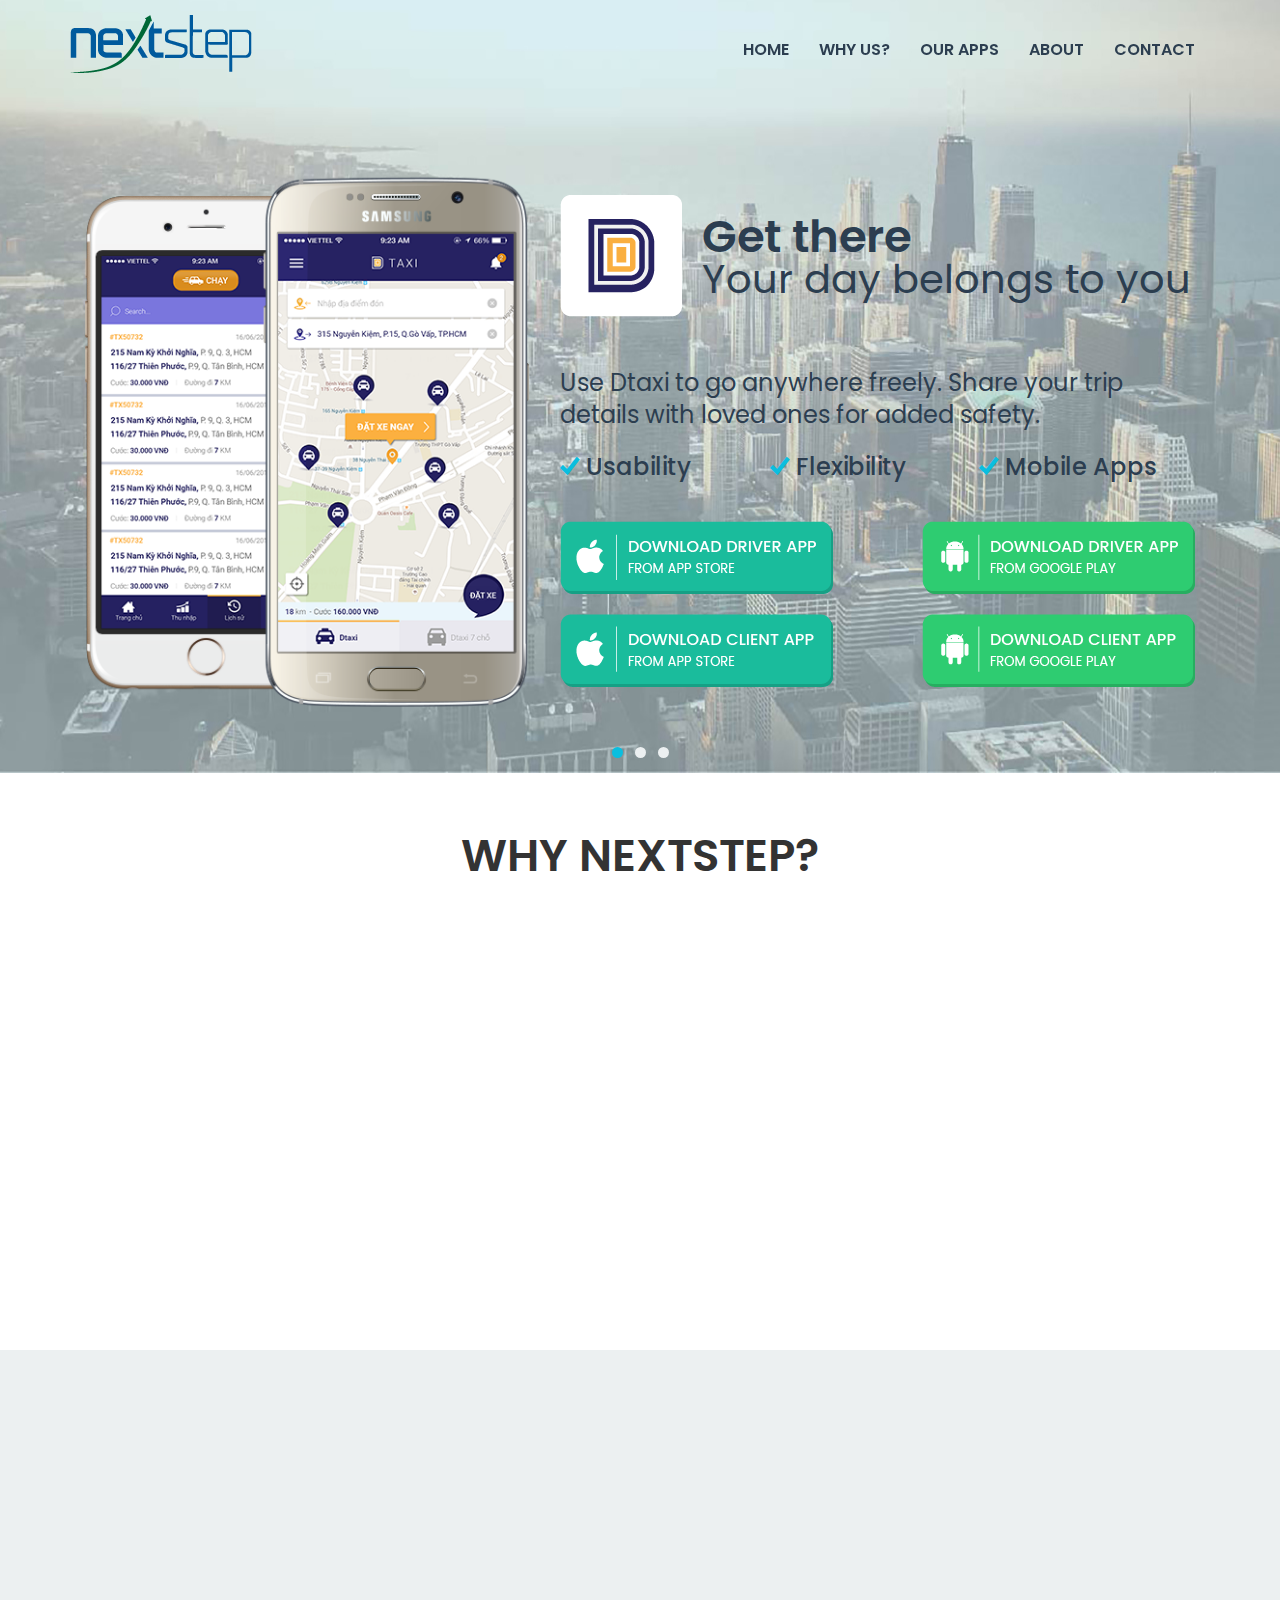
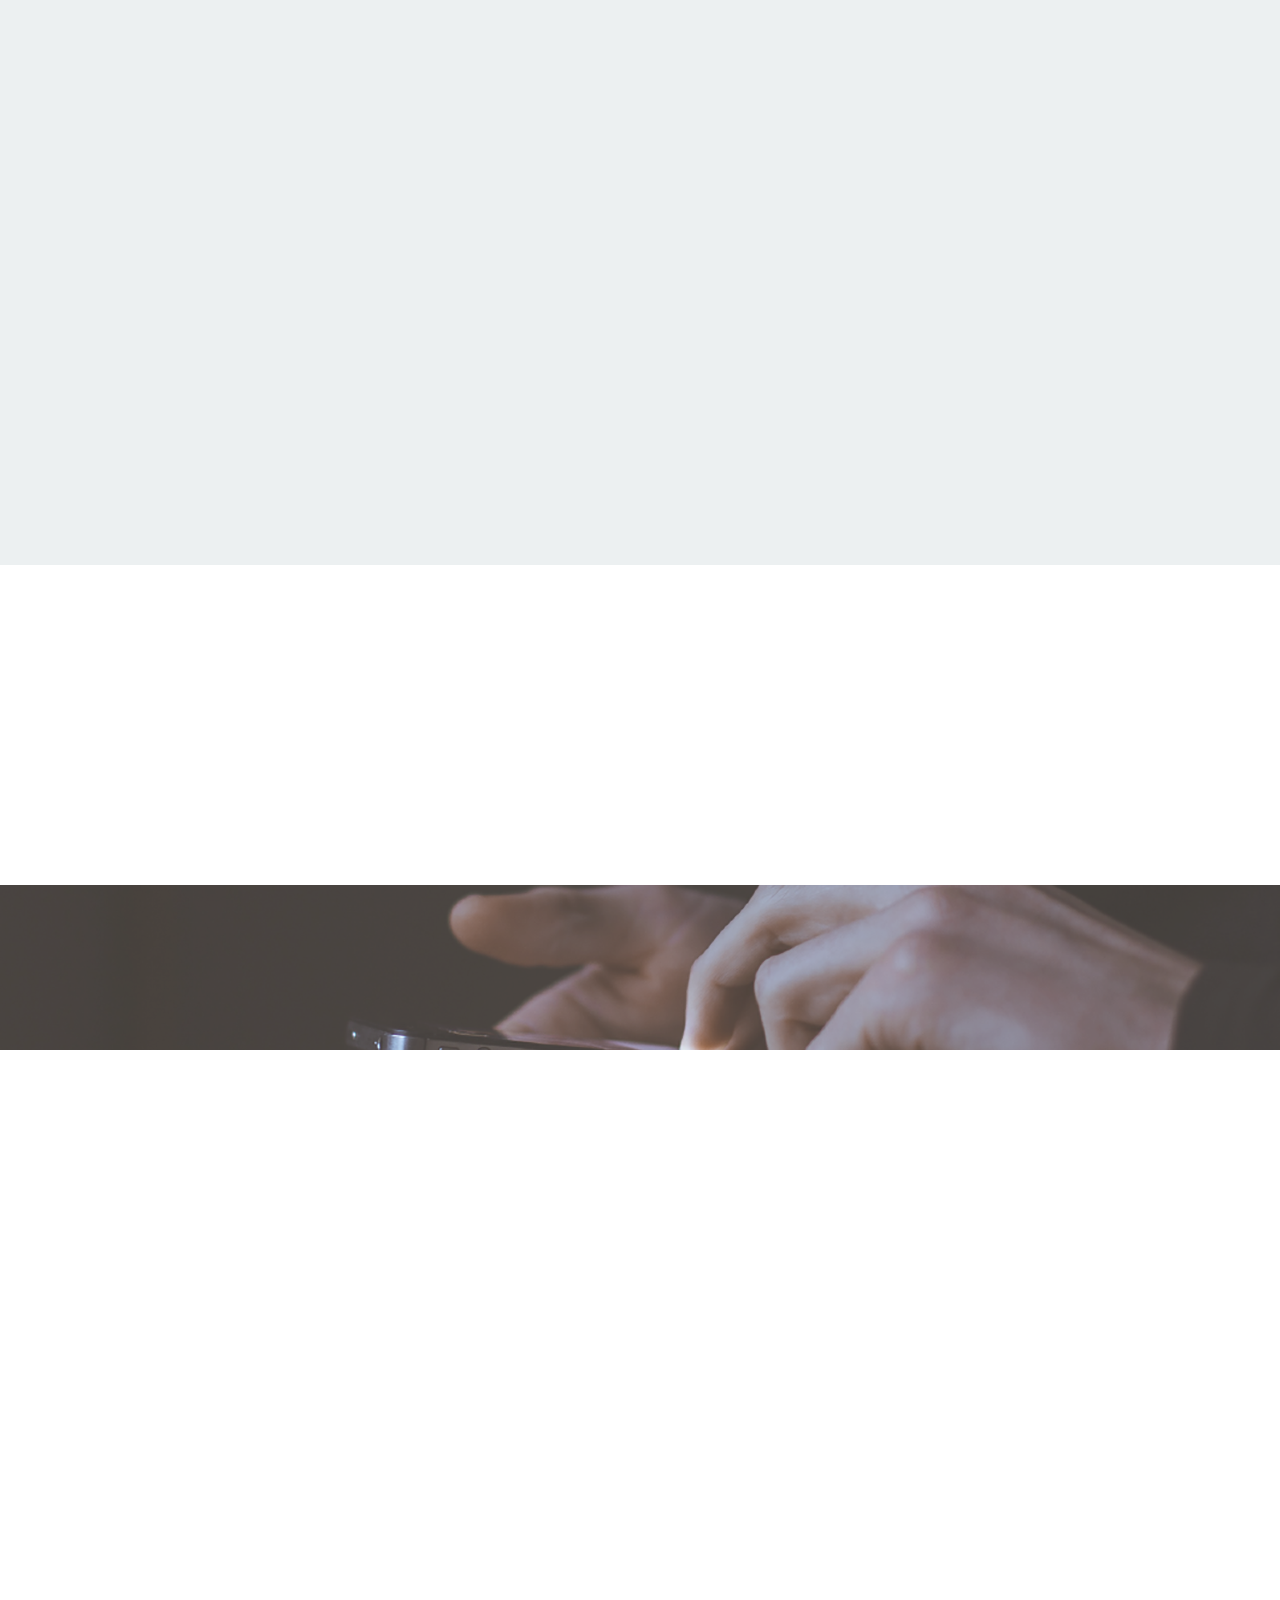
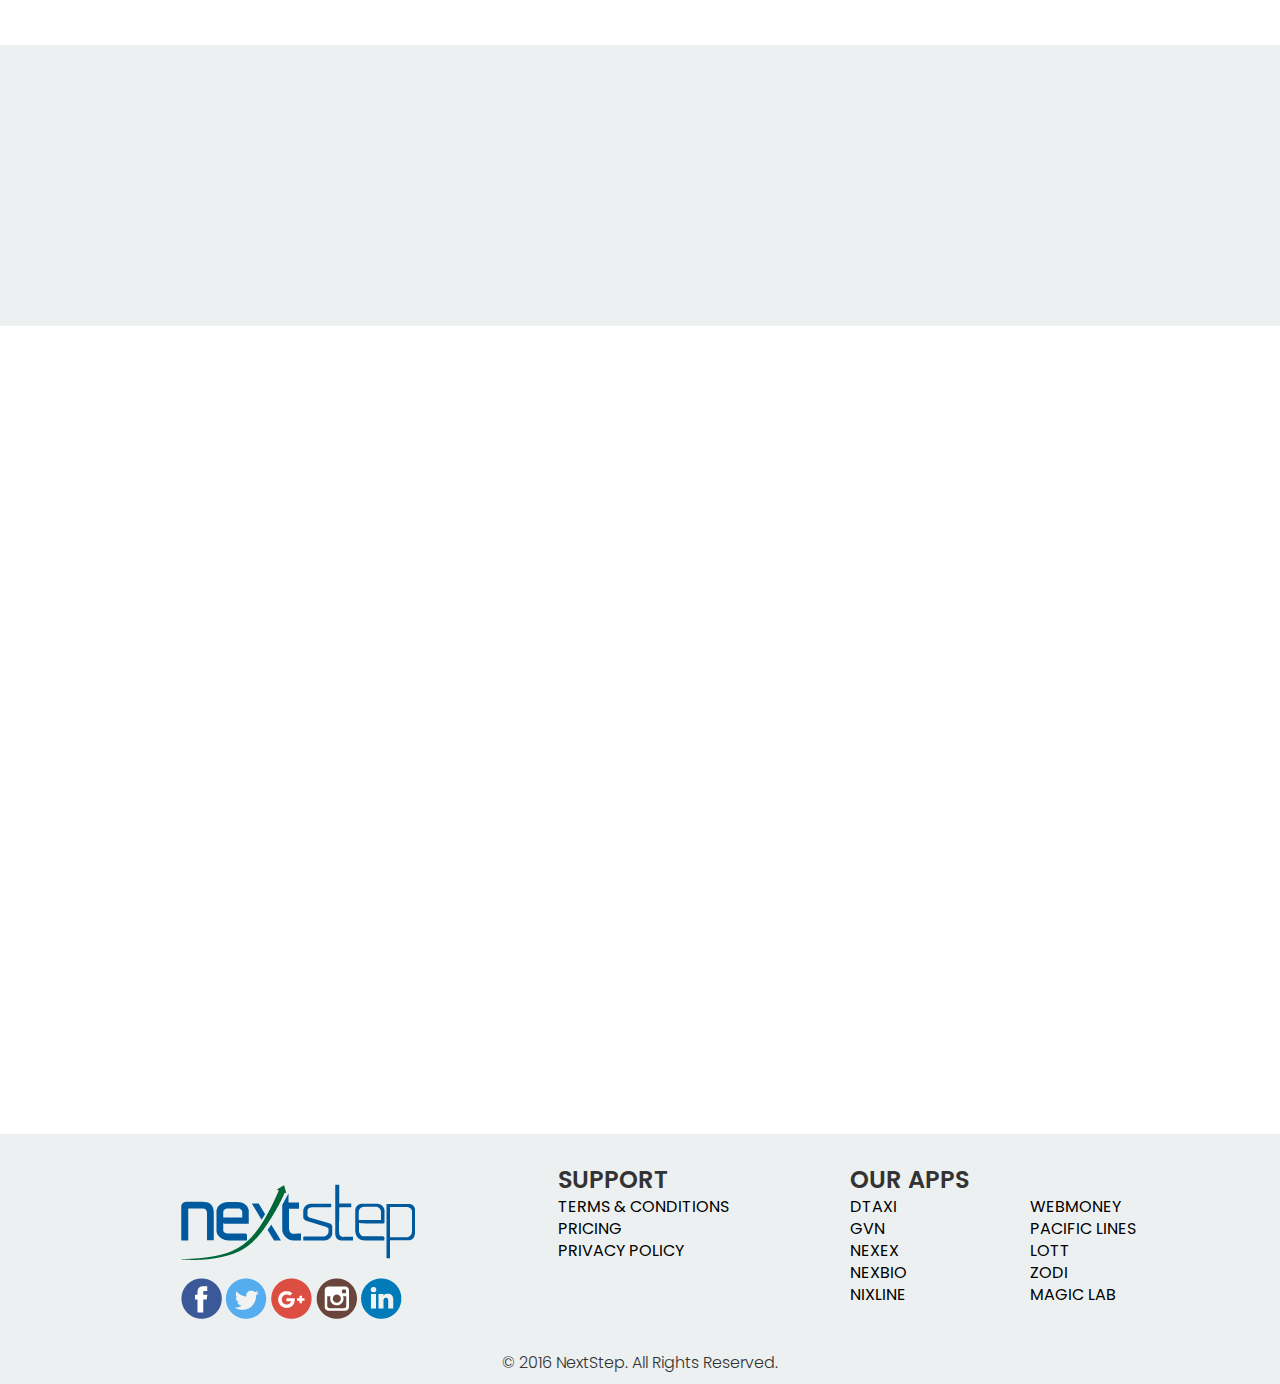
==== index.html @ 977d523d "Update animation and modify some section" ====
<!DOCTYPE html>
<head>
  <title>NextStep</title>

  <!-- meta data -->
  <meta charset="utf-8" />
  <meta name="viewport" content="width=device-width, initial-scale=1">
  <meta heep-equiv="X-UA-Compatible" content="IE=edge">
  <meta name="keywords" content="Nextstep, Nexx, NexEx, NexBio, NexLine, GVN, Dtaxi, Webmoney">
  <meta name="author" content="Nex">

  <!-- Favicon -->
  <link rel="shortcut icon" href="images/favicon.png" />

  <!-- Google font -->
  <link href='https://fonts.googleapis.com/css?family=Poppins:400,300,500,600,700' rel='stylesheet' type='text/css'>

  <!-- CSS stylesheet -->
  <link rel="stylesheet" href="css/bootstrap.min.css">
  <link rel="stylesheet" href="css/flexslider.css">
  <link rel="stylesheet" href="css/owl.carousel.min.css">
  <link rel="stylesheet" href="css/animate.css">
  <link rel="stylesheet" href="css/ionicons.css">
  <link rel="stylesheet" href="css/style.css">
</head>

<body data-spy="scroll" data-target=".navbar" data-offset="60">
  <!-- nav -->
  <nav class="navbar navbar-default" data-spy="affix">
    <div class="container">
      <div class="navbar-header">
        <button type="button" class="navbar-toggle" data-toggle="collapse" data-target="#myNavbar">
          <span class="icon-bar"></span>
          <span class="icon-bar"></span>
          <span class="icon-bar"></span>
        </button>
        <a class="navbar-brand" href="http://nextstep.nexx.vn"><img class="img-responsive" src="images/brand-logo.png" alt="NextStep logo" /></a>
      </div>
      <div class="collapse navbar-collapse" id="myNavbar">
        <ul class="nav navbar-nav navbar-right">
          <li><a href="#home">Home</a></li>
          <li><a href="#why">Why Us?</a></li>
          <li><a href="#apps">Our Apps</a></li>
          <li><a href="#about">About</a></li>
          <li><a href="#contact">Contact</a></li>
        </ul>
      </div>
    </div>
  </nav>
  <!-- end nav -->


  <!-- header -->
  <div id="home">
    <div class="header-slider">
      <!-- start slides -->
      <ul class="slides">

        <!-- first slide -->
        <li class="slide-dtaxi">
          <div class="container">
            <div class="col-sm-5 app-csreen">
              <img src="images/header/dtaxi/dtaxi-screen.png" alt="Dtaxi" class="img-responsive wow fadeInLeft"/>
            </div>
            <div class="col-sm-7 app-info">
              <div class="title wow fadeInDown">
                <div>
                  <img src="images/header/dtaxi/dtaxi-logo.png" alt="Dtaxi logo" class="img-responsive"/>
                </div>
                <div>
                  <h1>Get there</h1>
                  <h2>Your day belongs to you</h2>
                </div>
              </div>
              <div class="feature">
                <p class="wow flipInX">Use Dtaxi to go anywhere freely. Share your trip details with loved ones for added safety.</p>
                <ul class="fea-list">
                  <li class="wow fadeInRight" data-wow-delay="0.3s">
                    <i class="ion ion-checkmark"></i> Usability
                  </li>
                  <li class="wow fadeInRight" data-wow-delay="0.6s">
                    <i class="ion ion-checkmark"></i> Flexibility
                  </li>
                  <li class="wow fadeInRight" data-wow-delay="0.9s">
                    <i class="ion ion-checkmark"></i> Mobile Apps
                  </li>
                </ul>
              </div>
              <div class="download">
                <div class="ios wow fadeInUp" data-wow-delay="1.2s">
                  <a href="#"><img src="images/header/dtaxi/dtaxi-ios-driver-btn.png" alt="iOS driver app" class="img-responsive" /></a>
                  <a href="#"><img src="images/header/dtaxi/dtaxi-ios-client-btn.png" alt="iOS client app" class="img-responsive"/></a>
                </div>
                <div class="android wow fadeInUp" data-wow-delay="1.5s">
                  <a href="#"><img src="images/header/dtaxi/dtaxi-android-driver-btn.png" alt="Android driver app" class="img-responsive"/></a>
                  <a href="#"><img src="images/header/dtaxi/dtaxi-android-client-btn.png" alt="Android client app" class="img-responsive"/></a>
                </div>
              </div>
            </div>
          </div>
        </li>
        <!-- end first slide -->

        <!-- second slide -->
        <li class="slide-nexex">
          <div class="container">
            <div class="col-sm-5 app-csreen">
              <img src="images/header/nexex/nexex-screen.png" alt="Nexex" class="img-responsive"/>
            </div>
            <div class="col-sm-7 app-info">
              <div class="title">
                <div>
                  <img src="images/header/nexex/nexex-logo.png" alt="Nexex logo" class="img-responsive"/>
                </div>
                <div>
                  <h1>Ship Anywhere</h1>
                  <h2>Your shop, your choice!</h2>
                </div>
              </div>
              <div class="feature">
                <p>Use Nexex to go anywhere freely. Share your trip details with loved ones for added safety.</p>
                <ul class="fea-list">
                  <li>
                    <i class="ion ion-checkmark"></i> Usability
                  </li>
                  <li>
                    <i class="ion ion-checkmark"></i> Flexibility
                  </li>
                  <li>
                    <i class="ion ion-checkmark"></i> Mobile Apps
                  </li>
                </ul>
              </div>
              <div class="download">
                <div class="ios">
                  <a href="#"><img src="images/header/nexex/nexex-ios-shipper-btn.png" alt="iOS shipper app" class="img-responsive" /></a>
                  <a href="#"><img src="images/header/nexex/nexex-ios-shop-btn.png" alt="iOS shop app" class="img-responsive"/></a>
                </div>
                <div class="android">
                  <a href="#"><img src="images/header/nexex/nexex-android-shipper-btn.png" alt="Android shipper app" class="img-responsive"/></a>
                  <a href="#"><img src="images/header/nexex/nexex-android-shop-btn.png" alt="Android shop app" class="img-responsive"/></a>
                </div>
              </div>
            </div>
          </div>
        </li>
        <!-- end second slide -->

        <!-- third slide -->
        <li class="slide-gvn">
          <div class="container">
            <div class="col-sm-5 app-csreen">
              <img src="images/header/gvn/gvn-screen.png" alt="gvn" class="img-responsive"/>
            </div>
            <div class="col-sm-7 app-info">
              <div class="title">
                <div>
                  <img src="images/header/gvn/gvn-logo.png" alt="gvn logo" class="img-responsive"/>
                </div>
                <div>
                  <h1>Pro Cleaning</h1>
                  <h2>Best service, best cost!</h2>
                </div>
              </div>
              <div class="feature">
                <p>Use GVN to clean your house. With our service you’ll never worry about dirty anymore.</p>
                <ul class="fea-list">
                  <li>
                    <i class="ion ion-checkmark"></i> Usability
                  </li>
                  <li>
                    <i class="ion ion-checkmark"></i> Flexibility
                  </li>
                  <li>
                    <i class="ion ion-checkmark"></i> Mobile Apps
                  </li>
                </ul>
              </div>
              <div class="download">
                <div class="ios">
                  <a href="#"><img src="images/header/gvn/gvn-ios-cleaner-btn.png" alt="iOS cleaner app" class="img-responsive" /></a>
                  <a href="#"><img src="images/header/gvn/gvn-ios-client-btn.png" alt="iOS client app" class="img-responsive"/></a>
                </div>
                <div class="android">
                  <a href="#"><img src="images/header/gvn/gvn-android-cleaner-btn.png" alt="Android cleaner app" class="img-responsive"/></a>
                  <a href="#"><img src="images/header/gvn/gvn-android-client-btn.png" alt="Android client app" class="img-responsive"/></a>
                </div>
              </div>
            </div>
          </div>
        </li>
        <!-- end third slide -->
      </ul>
      <!-- end slides -->
    </div>

    <!-- custom control nav -->
    <div class="custom-navigation">
      <div class="custom-controls-container"></div>
    </div>
    <!-- end custom control nav -->
  </div>
  <!-- end header -->

  <!-- why nextstep -->
<div id="why">
  <div class="container">
    <div class="row title">
      <div class="col-md-offset-2 col-md-8">
        <h1 class="wow fadeInDown">WHY NEXTSTEP?</h1>
      </div>
    </div>

    <div class="why-info">
      <div class="row">
        <div class="col-lg-7">
          <h3 class="wow fadeInLeft" data-wow-delay="0.2s">Why Should You Use the NextStep Apps and Services?</h3>
          <p class="wow fadeInLeft" data-wow-delay="0.4s">Donec vitae orci imperdiet, porta nibh in, vehicula ante. Maecenas nibh lorem, semper sed euismod non, condimentum sit amet ligula.</p>
        </div>
      </div>

      <div class="row">
        <div class="col-lg-6">
          <div class="reason">
            <p class="wow fadeInLeft" data-wow-delay="0.6s"><i class="ion ion-checkmark-circled"></i> Integer eu bibendum tellus. Praesent eget interdum mauris. Aliquam ligula purus.</p>
          </div>
          <div class="reason">
            <p class="wow fadeInLeft" data-wow-delay="0.8s"><i class="ion ion-checkmark-circled"></i> Fusce eleifend ut enim a sollicitudin. Donec consectetur lorem ligula.</p>
          </div>
          <div class="reason">
            <p class="wow fadeInLeft" data-wow-delay="1s"><i class="ion ion-checkmark-circled"></i> Nam auctor, justo vel dignissim viverra, mi velit semper nulla, eu vehicula.</p>
          </div>
          <div class="reason">
            <p class="wow fadeInLeft" data-wow-delay="1.2s"><i class="ion ion-checkmark-circled"></i> Proin rutrum leo vitae ipsum consectetur hendrerit.</p>
          </div>
        </div>

        <div class="col-lg-6 why-img"  data-wow-delay="0.6s">
          <img src="images/why.png" alt="Why NextStep" class="img-responsive wow flipInX" />
        </div>
      </div>
    </div>

  </div>
</div>
  <!-- end why nextstep -->

  <!-- our apps -->
<div id="apps">
  <div class="container">
    <div class="row title">
      <div class="col-md-offset-2 col-md-8">
        <h1 class="wow fadeInDown">OUR APPS</h1>
        <p class="wow fadeInUp">Itatendam utentotatiat volupta expero ma volorum quiam vel estioreped erae rendipsa nulluptur ressunt eatistis etur, eatisti aut militat. Ate reicipid quidestia vent.</p>
      </div>
    </div>

    <div class="row screens">
      <div class="col-sm-offset-1 col-sm-10">
        <div class="mockups wow zoomIn" data-wow-delay="0.3s">
          <ul class="slides">
            <li><img src="images/mockups/mockup-dtaxi.png" alt="Dtaxi all screens" class="img-responsive" /></li>
            <li><img src="images/mockups/mockup-gvn.png" alt="GVN all screens" class="img-responsive" /></li>
            <li><img src="images/mockups/mockup-nexex.png" alt="Nexex all screens" class="img-responsive" /></li>
            <li><img src="images/mockups/mockup-nexbio.png" alt="NexBio all screens" class="img-responsive" /></li>
            <li><img src="images/mockups/mockup-nexline.png" alt="NexLine all screens" class="img-responsive" /></li>
            <li><img src="images/mockups/mockup-webmoney.png" alt="Webmoney all screens" class="img-responsive" /></li>
            <li><img src="images/mockups/mockup-pacific-lines.png" alt="Pacific Lines all screens" class="img-responsive" /></li>
            <li><img src="images/mockups/mockup-magic-lab.png" alt="Magic Lab all screens" class="img-responsive" /></li>
            <li><img src="images/mockups/mockup-zodi.png" alt="Zodi all screens" class="img-responsive" /></li>
            <li><img src="images/mockups/mockup-gvn.png" alt="GVN all screens" class="img-responsive" /></li>
          </ul>
        </div>
      </div>
    </div>
  </div>
</div>
  <!-- end our apps -->

  <!-- apps slider -->
  <div id="link">
    <div class="container">
      <div class="owl-carousel wow flipInX">
        <div>
          <a href="#"><img src="images/apps-link/dtaxi-logo.png" alt="Dtaxi" /></a>
          <p>DTAXI</p>
        </div>
        <div>
          <a href="#"><img src="images/apps-link/gvn-logo.png" alt="GVN" /></a>
          <p>GVN</p>
        </div>
        <div>
          <a href="#"><img src="images/apps-link/nexex-logo.png" alt="NexEx" /></a>
          <p>NEXEX</p>
        </div>
        <div>
          <a href="#"><img src="images/apps-link/nexbio-logo.png" alt="NexBio" /></a>
          <p>NEXBIO</p>
        </div>
        <div>
          <a href="#"><img src="images/apps-link/nexline-logo.png" alt="NexLine" /></a>
          <p>NEXLINE</p>
        </div>
        <div>
          <a href="#"><img src="images/apps-link/webmoney-logo.png" alt="Webmoney" /></a>
          <p>WEBMONEY</p>
        </div>
        <div>
          <a href="#"><img src="images/apps-link/pacific-line-logo.png" alt="Pacific Lines" /></a>
          <p>PACIFIC LINES</p>
        </div>
        <div>
          <a href="#"><img src="images/apps-link/magic-lab-logo.png" alt="Magic Lab" /></a>
          <p>MAGIC LAB</p>
        </div>
        <div>
          <a href="#"><img src="images/apps-link/zodi-logo.png" alt="Zodi" /></a>
          <p>ZODI</p>
        </div>
        <div>
          <a href="#"><img src="images/apps-link/lotto-logo.png" alt="Lotto" /></a>
          <p>LOTTO</p>
        </div>
      </div>
    </div>
  </div>
  <!-- end app sliders -->

  <!-- subscribe -->
<div id="subscribe">
  <div class="container">
    <div class="row">
      <div class="col-md-6">
        <h3 class="wow fadeInLeftBig">Subscribe to our Newsletter <br>Stay turned</h3>
      </div>

      <div class="col-md-6 form-sub wow fadeInRightBig">
        <form class="subscribe" action="index.html" method="post">
          <input type="text" name="subscribe-mail" placeholder="Email address">
          <button type="submit" name="subscribe-submit"><i class="ion ion-paper-airplane"></i></button>
        </form>
      </div>
    </div>
  </div>
</div>
  <!-- end subscribe -->


  <!-- about -->
<div id="about">
  <div class="container">
    <div class="row title">
      <div class="col-md-offset-2 col-md-8">
        <h1 class="wow fadeInDown">ABOUT NEXTSTEP</h1>
        <p class="wow fadeInUp">Sed in vehicula ex. In hendrerit eleifend erat, tincidunt ullamcorper eros convallis</p>
      </div>
    </div>

    <div class="row nex-info">
      <div class="col-md-6 wow zoomInLeft" data-wow-delay="0.3s" data-wow-duration="2s">
        <img src="images/about.png" alt="About NextStep" class="img-responsive" />
      </div>

      <div class="col-md-6">
        <p class="wow fadeInRight" data-wow-delay="0.2s">
          Proin mollis efficitur leo ac vulputate. Aliquam in dui vel velit rhoncus pellentesque quis scelerisque risus. Duis nec ultrices orci. Aliquam ultrices ligula eget tincidunt dignissim. Fusce vitae lobortis mauris, tristique auctor velit. Maecenas sed dapibus arcu. Cras elit ex, sodales quis blandit et, maximus nec leo.
        </p>
        <p class="wow fadeInRight" data-wow-delay="0.4s">
          Ut gravida odio at est tempus porttitor. Vestibulum justo sem, sodales vel ligula id, venenatis sagittis magna. Quisque imperdiet enim id ex euismod, id porta velit rhoncus. Fusce imperdiet ligula id urna pulvinar faucibus.
        </p>
        <p class="wow fadeInRight" data-wow-delay="0.6s">
          Quisque dignissim libero justo, at varius nisi fringilla ac. Aliquam ut pharetra neque. Quisque rhoncus ornare imperdiet. Quisque laoreet arcu eget ante interdum, sit amet vestibulum neque convallis. Donec a enim at diam eleifend condimentum sit amet et metus.
        </p>
        <p class="wow fadeInRight" data-wow-delay="0.8s">
          THE NEX TEAM
        </p>
      </div>
    </div>
  </div>
</div>
  <!-- end about -->


  <!-- our clients -->
<div id="clients">
  <div class="container">
    <div class="row title">
      <div class="col-md-offset-2 col-md-8">
        <h1 class="wow fadeInDown">OUR CLIENTS</h1>
        <p class="wow fadeInUp">Morbi turpis erat, aliquam a dictum in, fermentum efficitur orci</p>
      </div>
    </div>
    <div class="owl-carousel wow flipInX">
      <div>
        <a href=""><img src="images/clients/1.png" alt="" /></a>
      </div>
      <div>
        <a href=""><img src="images/clients/2.png" alt="" /></a>
      </div>
      <div>
        <a href=""><img src="images/clients/3.png" alt="" /></a>
      </div>
      <div>
        <a href=""><img src="images/clients/4.png" alt="" /></a>
      </div>
      <div>
        <a href=""><img src="images/clients/5.png" alt="" /></a>
      </div>
      <div>
        <a href=""><img src="images/clients/6.png" alt="" /></a>
      </div>
    </div>
  </div>
</div>
  <!-- end our clients -->


  <!-- contact -->
  <div id="contact">
    <div class="container">
      <div class="row title">
        <div class="col-md-offset-2 col-md-8">
          <h1 class="wow fadeInDown">GET IN TOUCH</h1>
          <p class="wow fadeInUp">Donec augue ante, commodo nec sem ac, venenatis mattis dolor. Nunc magna libero, mollis eget convallis ut, tempus vitae odio. </p>
        </div>
      </div>


      <form class="contact-form" action="index.html" method="post">
        <div class="row">
          <div class="col-md-offset-2 col-md-4 wow fadeInLeft" data-wow-delay="0.2s">
            <input type="text" name="contact-name" placeholder="Your Name">
          </div>
          <div class="col-md-4 wow fadeInRight" data-wow-delay="0.2s">
            <input type="email" name="contact-email" placeholder="Your Email">
          </div>
        </div>

        <div class="row">
          <div class="col-md-offset-2 col-md-8">
            <div class=" wow fadeInDown" data-wow-delay="0.4s">
              <textarea name="contact-message" rows="15" cols="200" placeholder="Your Message"></textarea>
            </div>
          </div>
        </div>

        <div class="row contact-submit wow fadeInUp" data-wow-delay="0.4s">
          <button type="submit" name="contact-submit"><img src="images/btn-contact-submit.png" alt="Contact submit btn" /></button>
        </div>
      </form>
    </div>
  </div>
  <!-- end contact -->

  <!-- contact data -->
  <div id="contact-data">
    <div class="container">
      <div class="row">
        <div class="col-sm-5 contact-info wow fadeInUp" data-wow-delay="0.5s">
          <div>
            <i class="ion ion-ios-location-outline"></i>
          </div>
          <div>
            <p>258 Phan Van Han Street, Ward 17,</p>
            <p>District Binh Thanh, Ho Chi Minh City</p>
          </div>
        </div>

        <div class="col-sm-4 contact-info wow fadeInUp" data-wow-delay="1s">
          <div>
            <i class="ion ion-ios-email-outline"></i>
          </div>
          <div>
            <p>hr@nexx.vn</p>
            <p>info@nexx.vn</p>
          </div>
        </div>

        <div class="col-sm-3 contact-info wow fadeInUp" data-wow-delay="1.5s">
          <div>
            <i class="ion ion-iphone"></i>
          </div>
          <div>
            <p>+84 902 44 35 09</p>
            <p>+84 838 40 86 78</p>
          </div>
        </div>

      </div>
    </div>
  </div>
  <!-- end contact data -->

  <!-- footer -->
<div id="footer">
  <div class="container">
    <div class="row">
      <div class="col-sm-5">
        <div class="socials">
          <div class="brand">
            <a href="#"><img src="images/socials/brand-ft.png" alt="NextStep" /></a>
          </div>

          <div class="social-icons">
            <a href="#"><img src="images/socials/fb.png" alt="" /></a>
            <a href="#"><img src="images/socials/twitter.png" alt="" /></a>
            <a href="#"><img src="images/socials/gplus.png" alt="" /></a>
            <a href="#"><img src="images/socials/instagram.png" alt="" /></a>
            <a href="#"><img src="images/socials/linkin.png" alt="" /></a>
          </div>
        </div>
      </div>

      <div class="col-sm-3">
        <h3>SUPPORT</h3>
        <p><a href="#">TERMS & CONDITIONS</a></p>
        <p><a href="#">PRICING</a></p>
        <p><a href="#">PRIVACY POLICY</a></p>
      </div>

      <div class="col-sm-4">
        <h3>OUR APPS</h3>
        <div class="haft">
          <p><a href="#">DTAXI</a></p>
          <p><a href="#">GVN</a></p>
          <p><a href="#">NEXEX</a></p>
          <p><a href="#">NEXBIO</a></p>
          <p><a href="#">NIXLINE</a></p>
        </div>

        <div class="haft">
          <p><a href="#">WEBMONEY</a></p>
          <p><a href="#">PACIFIC LINES</a></p>
          <p><a href="#">LOTT</a></p>
          <p><a href="#">ZODI</a></p>
          <p><a href="#">MAGIC LAB</a></p>
        </div>
      </div>
    </div>

    <div class="row copyright">
      <p>&copy; 2016 NextStep. All Rights Reserved.</p>
    </div>
  </div>
</div>
  <!-- end footer -->


  <!-- Javascript -->
  <script src="js/jquery-1.12.4.min.js"></script>
  <script src="js/bootstrap.min.js" charset="utf-8"></script>
  <script src="js/owl.carousel.min.js" charset="utf-8"></script>
  <script src="js/jquery.flexslider-min.js" charset="utf-8"></script>
  <script src="js/jquery.bootstrap-autohidingnavbar.min.js"></script>
  <script src="js/wow.min.js" charset="utf-8"></script>
  <script src="js/main.js" charset="utf-8"></script>
</body>
---- css/style.css ----
html, body, div, span, applet, object, iframe,
h1, h2, h3, h4, h5, h6, p, blockquote, pre,
a, abbr, acronym, address, big, cite, code,
del, dfn, em, img, ins, kbd, q, s, samp,
small, strike, strong, sub, sup, tt, var,
b, u, i, center,
dl, dt, dd, ol, ul, li,
fieldset, form, label, legend,
table, caption, tbody, tfoot, thead, tr, th, td,
article, aside, canvas, details, embed,
figure, figcaption, footer, header, hgroup,
menu, nav, output, ruby, section, summary,
time, mark, audio, video {
  margin: 0;
  padding: 0;
  border: 0;
  font-size: 100%;
  font: inherit;
  vertical-align: baseline; }

article, aside, details, figcaption, figure,
footer, header, hgroup, menu, nav, section {
  display: block; }

body {
  line-height: 1; }

ol, ul {
  list-style: none; }

blockquote, q {
  quotes: none; }

blockquote:before, blockquote:after,
q:before, q:after {
  content: '';
  content: none; }

table {
  border-collapse: collapse;
  border-spacing: 0; }

/* general */
body {
  font-family: 'Poppins', Tahoma, Arial, sans-serif;
  max-width: 1920px;
  margin: 0 auto; }

h1 {
  font-size: 45px;
  font-weight: 600; }

h3 {
  font-size: 24px;
  font-weight: 600;
  line-height: 32px; }

p {
  font-size: 16px;
  line-height: 22px;
  font-weight: 300; }

input, textarea {
  height: 60px;
  font-weight: 300;
  outline: none;
  border: none;
  background-color: #ECF0F1;
  vertical-align: middle;
  width: 100%;
  padding: 15px;
  margin-top: 15px;
  -webkit-border-radius: 10px;
  -moz-border-radius: 10px;
  -o-border-radius: 10px;
  border-radius: 10px; }

textarea {
  height: auto;
  resize: none; }

button {
  background-color: transparent;
  border: none;
  outline: none; }

a {
  text-decoration: none;
  color: black;
  font-weight: 400; }
  a:hover {
    color: #0ABEDF;
    text-decoration: none; }

.ion {
  color: #0ABEDF; }

.title {
  padding: 60px 0;
  text-align: center; }

/* end general */
/* nav */
.affix {
  top: 0;
  width: 100%;
  z-index: 9999 !important; }

.navbar {
  margin-bottom: 0px; }

.navbar-default {
  height: 100px;
  background-color: transparent;
  border: none; }

.navbar-default .navbar-nav > .active > a,
.navbar-default .navbar-nav > .active > a:focus,
.navbar-default .navbar-nav > .active > a:hover {
  background-color: transparent;
  border-bottom: 2px solid #0ABEDF;
  color: #2C3E50; }

.navbar-default .navbar-nav > li > a {
  height: 70px;
  line-height: 70px;
  font-size: 16px;
  font-weight: 600;
  text-transform: uppercase;
  color: #2C3E50; }

.navbar-default .navbar-nav > li > a:hover {
  color: #2C3E50;
  border-bottom: 2px solid #0ABEDF; }

.navbar-scroll {
  background-color: #ECF0F1;
  height: 60px; }
  .navbar-scroll .navbar-nav > li > a {
    height: 47px;
    line-height: 30px; }
  .navbar-scroll .navbar-brand img {
    max-height: 35px;
    padding-left: 15px; }

/* end nav */
/* header */
#home {
  position: relative; }
  #home p {
    font-weight: 400;
    font-size: 24px;
    line-height: 32px; }
  #home .custom-controls-container .flex-control-nav {
    bottom: 10px; }
  #home .custom-controls-container .flex-control-paging li a.flex-active {
    background-color: #0ABEDF; }
  #home .custom-controls-container .flex-control-paging li a {
    background-color: #ECF0F1;
    -webkit-box-shadow: none;
    -moz-box-shadow: none;
    -o-box-shadow: none;
    box-shadow: none; }

.slide-dtaxi, .slide-nexex, .slide-gvn {
  background: #ECF0F1 url(../images/header/dtaxi/dtaxi-bg.jpg) bottom center no-repeat;
  padding-top: 170px !important;
  padding-bottom: 50px !important; }
  .slide-dtaxi .app-screen img, .slide-nexex .app-screen img, .slide-gvn .app-screen img {
    margin: 0 auto; }
  .slide-dtaxi .app-info, .slide-nexex .app-info, .slide-gvn .app-info {
    color: #2C3E50; }
    .slide-dtaxi .app-info .title, .slide-nexex .app-info .title, .slide-gvn .app-info .title {
      font-size: 40px;
      padding-top: 25px;
      padding-bottom: 0;
      display: flex;
      align-items: center;
      text-align: left; }
      .slide-dtaxi .app-info .title img, .slide-nexex .app-info .title img, .slide-gvn .app-info .title img {
        margin: 0;
        vertical-align: middle; }
      .slide-dtaxi .app-info .title h1, .slide-nexex .app-info .title h1, .slide-gvn .app-info .title h1 {
        padding-left: 20px; }
      .slide-dtaxi .app-info .title h2, .slide-nexex .app-info .title h2, .slide-gvn .app-info .title h2 {
        padding-left: 20px;
        font-weight: 400; }
    .slide-dtaxi .app-info .feature, .slide-nexex .app-info .feature, .slide-gvn .app-info .feature {
      padding-top: 50px;
      clear: both;
      font-size: 24px;
      line-height: 32px; }
      .slide-dtaxi .app-info .feature .fea-list, .slide-nexex .app-info .feature .fea-list, .slide-gvn .app-info .feature .fea-list {
        font-weight: 500;
        padding: 20px 0; }
        .slide-dtaxi .app-info .feature .fea-list li, .slide-nexex .app-info .feature .fea-list li, .slide-gvn .app-info .feature .fea-list li {
          float: left;
          width: 33%; }
    .slide-dtaxi .app-info .download, .slide-nexex .app-info .download, .slide-gvn .app-info .download {
      margin-top: 50px; }
      .slide-dtaxi .app-info .download .ios, .slide-nexex .app-info .download .ios, .slide-gvn .app-info .download .ios, .slide-dtaxi .app-info .download .android, .slide-nexex .app-info .download .android, .slide-gvn .app-info .download .android {
        width: 50%;
        display: inline-block;
        float: left; }
        .slide-dtaxi .app-info .download .ios img, .slide-nexex .app-info .download .ios img, .slide-gvn .app-info .download .ios img, .slide-dtaxi .app-info .download .android img, .slide-nexex .app-info .download .android img, .slide-gvn .app-info .download .android img {
          margin-bottom: 20px; }
      .slide-dtaxi .app-info .download .android img, .slide-nexex .app-info .download .android img, .slide-gvn .app-info .download .android img {
        float: right; }

.slide-nexex {
  background: #ECF0F1 url(../images/header/nexex/nexex-bg.jpg) bottom center no-repeat; }

.slide-gvn {
  background: #ECF0F1 url(../images/header/gvn/gvn-bg.png) bottom center no-repeat; }
  .slide-gvn h1 {
    font-size: 43px; }

/* header */
/* why */
#why h3 {
  color: #0ABEDF; }
#why .reason {
  margin: 30px 0 30px 50px;
  font-weight: 300; }

/* end why */
/* apps mockup */
#apps {
  background-color: #ECF0F1;
  text-align: center; }
  #apps p {
    font-size: 16px;
    line-height: 20px; }
  #apps .screens {
    margin-bottom: 30px; }

/* end apps mockup */
/* apps link */
#link {
  padding: 100px 0; }
  #link p {
    font-weight: 500;
    text-align: center;
    padding-top: 30px; }

/* end apps link */
/* subscribe */
#subscribe {
  background: #ECF0F1 url(../images/subscribe-bg.png) center center no-repeat;
  padding: 45px 0;
  overflow: hidden; }
  #subscribe h3 {
    color: white; }
  #subscribe .form-sub {
    position: relative; }
  #subscribe input, #subscribe textarea {
    font-size: 16px;
    background-color: white; }
  #subscribe button {
    position: absolute;
    top: 25px;
    right: 30px;
    font-size: 40px; }

/* end subscribe */
/* clients */
#clients {
  padding-bottom: 20px; }

/* clients */
/* about */
#about {
  padding-bottom: 20px; }
  #about .nex-info p {
    padding-bottom: 20px; }
    #about .nex-info p:last-child {
      font-weight: 600; }

/* end about */
/* clients */
#clients {
  background-color: #ECF0F1; }

/* end clients */
/* contact */
#contact .contact-submit {
  text-align: center; }
  #contact .contact-submit button {
    margin-top: 15px; }

/* end contact */
/* contact data */
#contact-data {
  margin: 50px 0; }
  #contact-data .ion {
    font-size: 70px;
    vertical-align: middle; }
  #contact-data .contact-info {
    display: flex;
    align-items: center; }
    #contact-data .contact-info div:last-child {
      padding-left: 15px; }

/* end contact data */
/* footer */
#footer {
  background-color: #ECF0F1;
  padding-top: 30px; }
  #footer .socials {
    width: 235px;
    margin: 20px auto; }
    #footer .socials .brand {
      margin-bottom: 15px; }
  #footer .haft {
    width: 50%;
    float: left; }
  #footer .copyright {
    text-align: center;
    padding: 10px 0; }

/* end footer */
/* mobile */
@media screen and (max-width: 1200px) {
  #home p {
    font-size: 20px; }

  .slide-dtaxi .app-info .title, .slide-nexex .app-info .title, .slide-gvn .app-info .title, .slide-nexex .app-info .title, .slide-gvn .app-info .title {
    padding-top: 0;
    font-size: 30px; }

  .slide-dtaxi .app-info .title h1, .slide-nexex .app-info .title h1, .slide-gvn .app-info .title h1, .slide-nexex .app-info .title h1, .slide-gvn .app-info .title h1 {
    font-size: 36px; }

  .slide-dtaxi .app-info .feature, .slide-nexex .app-info .feature, .slide-gvn .app-info .feature, .slide-nexex .app-info .feature, .slide-gvn .app-info .feature {
    font-size: 20px;
    padding-top: 20px; }

  .slide-dtaxi .app-info .download .ios, .slide-nexex .app-info .download .ios, .slide-gvn .app-info .download .ios, .slide-dtaxi .app-info .download .android, .slide-nexex .app-info .download .android, .slide-gvn .app-info .download .android, .slide-nexex .app-info .download .ios, .slide-nexex .app-info .download .android, .slide-gvn .app-info .download .ios, .slide-gvn .app-info .download .android,
  .slide-dtaxi .app-info .download .android,
  .slide-nexex .app-info .download .android,
  .slide-gvn .app-info .download .android, .slide-nexex .app-info .download .android, .slide-gvn .app-info .download .android {
    padding-right: 10%; }

  .why-img {
    display: none; } }
@media screen and (max-width: 992px) {
  #home p {
    font-size: 16px;
    line-height: 22px; }

  .slide-dtaxi, .slide-nexex, .slide-gvn, .slide-nexex, .slide-gvn {
    padding-top: 140px !important; }

  .slide-dtaxi .app-info .title, .slide-nexex .app-info .title, .slide-gvn .app-info .title, .slide-nexex .app-info .title, .slide-gvn .app-info .title {
    padding-top: 0;
    font-size: 24px; }

  .slide-dtaxi .app-info .title h1, .slide-nexex .app-info .title h1, .slide-gvn .app-info .title h1, .slide-nexex .app-info .title h1, .slide-gvn .app-info .title h1 {
    font-size: 30px; }

  .slide-dtaxi .app-info .feature, .slide-nexex .app-info .feature, .slide-gvn .app-info .feature, .slide-nexex .app-info .feature, .slide-gvn .app-info .feature {
    font-size: 16px;
    padding-top: 20px; }

  .slide-dtaxi .app-info .feature .fea-list, .slide-nexex .app-info .feature .fea-list, .slide-gvn .app-info .feature .fea-list, .slide-nexex .app-info .feature .fea-list, .slide-gvn .app-info .feature .fea-list {
    padding: 10px 0; }

  .slide-dtaxi .app-info .download, .slide-nexex .app-info .download, .slide-gvn .app-info .download, .slide-nexex .app-info .download, .slide-gvn .app-info .download {
    margin-top: 35px; }

  .slide-dtaxi .app-info .download .ios img, .slide-nexex .app-info .download .ios img, .slide-gvn .app-info .download .ios img, .slide-dtaxi .app-info .download .android img, .slide-nexex .app-info .download .android img, .slide-gvn .app-info .download .android img, .slide-nexex .app-info .download .ios img, .slide-nexex .app-info .download .android img, .slide-gvn .app-info .download .ios img, .slide-gvn .app-info .download .android img,
  .slide-dtaxi .app-info .download .android img,
  .slide-nexex .app-info .download .android img,
  .slide-gvn .app-info .download .android img, .slide-nexex .app-info .download .android img, .slide-gvn .app-info .download .android img {
    margin-bottom: 10px; }

  #contact-data p {
    font-size: 13px; }

  #footer {
    text-align: center; }
    #footer h3 {
      padding: 15px 0 5px; }
    #footer .haft {
      width: 100%; } }
@media screen and (max-width: 768px) {
  .navbar-default {
    height: auto;
    background-color: #ECF0F1;
    border: none; }

  .navbar-default .navbar-nav > .active > a,
  .navbar-default .navbar-nav > .active > a:hover {
    background-color: #ECF0F1;
    border-bottom: none;
    color: #0ABEDF; }

  .navbar-default .navbar-nav > .active > a:focus {
    color: #0ABEDF; }

  .navbar-default .navbar-nav > li > a {
    height: 50px;
    line-height: 30px;
    font-size: 16px;
    font-weight: 600;
    text-transform: uppercase;
    color: #2C3E50;
    text-align: center;
    background-color: #ECF0F1; }

  .navbar-default .navbar-nav > li > a:hover {
    border-bottom: none; }

  .navbar-default .navbar-nav > li > a:hover {
    color: #0ABEDF; }

  .navbar-brand > img {
    display: none; }

  .navbar-default .navbar-toggle {
    float: left;
    margin-left: 15px; }

  .navbar-default .navbar-toggle:focus,
  .navbar-default .navbar-toggle:hover {
    background-color: #ECF0F1; }

  .navbar-default .navbar-collapse,
  .navbar-default .navbar-form {
    border: none; }

  .slide-dtaxi, .slide-nexex, .slide-gvn, .slide-nexex, .slide-gvn {
    padding-top: 100px !important; }

  .slide-dtaxi .app-info .title, .slide-nexex .app-info .title, .slide-gvn .app-info .title, .slide-nexex .app-info .title, .slide-gvn .app-info .title {
    padding-top: 20px; }

  .slide-dtaxi .app-info .title img, .slide-nexex .app-info .title img, .slide-gvn .app-info .title img, .slide-nexex .app-info .title img, .slide-gvn .app-info .title img {
    width: 80px; }

  .slide-dtaxi .app-info .feature .fea-list, .slide-nexex .app-info .feature .fea-list, .slide-gvn .app-info .feature .fea-list, .slide-nexex .app-info .feature .fea-list, .slide-gvn .app-info .feature .fea-list {
    font-size: 18px; }

  #contact-data p {
    font-size: 16px; } }
@media screen and (max-width: 480px) {
  h1 {
    font-size: 36px;
    font-weight: 600; }

  h3 {
    font-size: 20px;
    font-weight: 600;
    line-height: 28px; }

  p {
    font-size: 14px;
    line-height: 18px;
    font-weight: 300; }

  .slide-dtaxi .app-info .title, .slide-nexex .app-info .title, .slide-gvn .app-info .title, .slide-nexex .app-info .title, .slide-gvn .app-info .title {
    font-size: 18px; }

  .slide-dtaxi .app-info .title h1, .slide-nexex .app-info .title h1, .slide-gvn .app-info .title h1, .slide-nexex .app-info .title h1, .slide-gvn .app-info .title h1 {
    font-size: 24px; }

  .slide-dtaxi .app-info .feature, .slide-nexex .app-info .feature, .slide-gvn .app-info .feature, .slide-nexex .app-info .feature, .slide-gvn .app-info .feature {
    font-size: 14px;
    padding-top: 20px; }

  .slide-dtaxi .app-info .feature .fea-list, .slide-nexex .app-info .feature .fea-list, .slide-gvn .app-info .feature .fea-list, .slide-nexex .app-info .feature .fea-list, .slide-gvn .app-info .feature .fea-list {
    font-size: 14px; }

  .slide-dtaxi .app-info .download .ios, .slide-nexex .app-info .download .ios, .slide-gvn .app-info .download .ios, .slide-dtaxi .app-info .download .android, .slide-nexex .app-info .download .android, .slide-gvn .app-info .download .android, .slide-nexex .app-info .download .ios, .slide-nexex .app-info .download .android, .slide-gvn .app-info .download .ios, .slide-gvn .app-info .download .android,
  .slide-dtaxi .app-info .download .android,
  .slide-nexex .app-info .download .android,
  .slide-gvn .app-info .download .android, .slide-nexex .app-info .download .android, .slide-gvn .app-info .download .android {
    padding-right: 0;
    width: 100%; }

  .slide-dtaxi .app-info .download .android img, .slide-nexex .app-info .download .android img, .slide-gvn .app-info .download .android img, .slide-nexex .app-info .download .android img, .slide-gvn .app-info .download .android img,
  .slide-dtaxi .app-info .download .ios img,
  .slide-nexex .app-info .download .ios img,
  .slide-gvn .app-info .download .ios img,
  .slide-dtaxi .app-info .download .android img,
  .slide-nexex .app-info .download .android img,
  .slide-gvn .app-info .download .android img, .slide-nexex .app-info .download .iso img, .slide-gvn .app-info .download .iso img {
    float: none;
    margin: 10px auto; }

  #why .reason {
    margin-left: 10px; }

  #contact-data p {
    font-size: 14px; } }
@media screen and (min-width: 767px) and (max-width: 769px) {
  .slide-dtaxi .app-info .feature .fea-list, .slide-nexex .app-info .feature .fea-list, .slide-gvn .app-info .feature .fea-list, .slide-nexex .app-info .feature .fea-list,
  .slide-gvn .app-info .feature .fea-list, .slide-nexex .app-info .feature .fea-list, .slide-gvn .app-info .feature .fea-list {
    font-size: 17px; }

  .navbar-default .navbar-nav > li > a {
    height: 60px; }

  .navbar-brand > img {
    display: inline;
    max-height: 35px; } }
/* end mobile */

/*# sourceMappingURL=style.css.map */
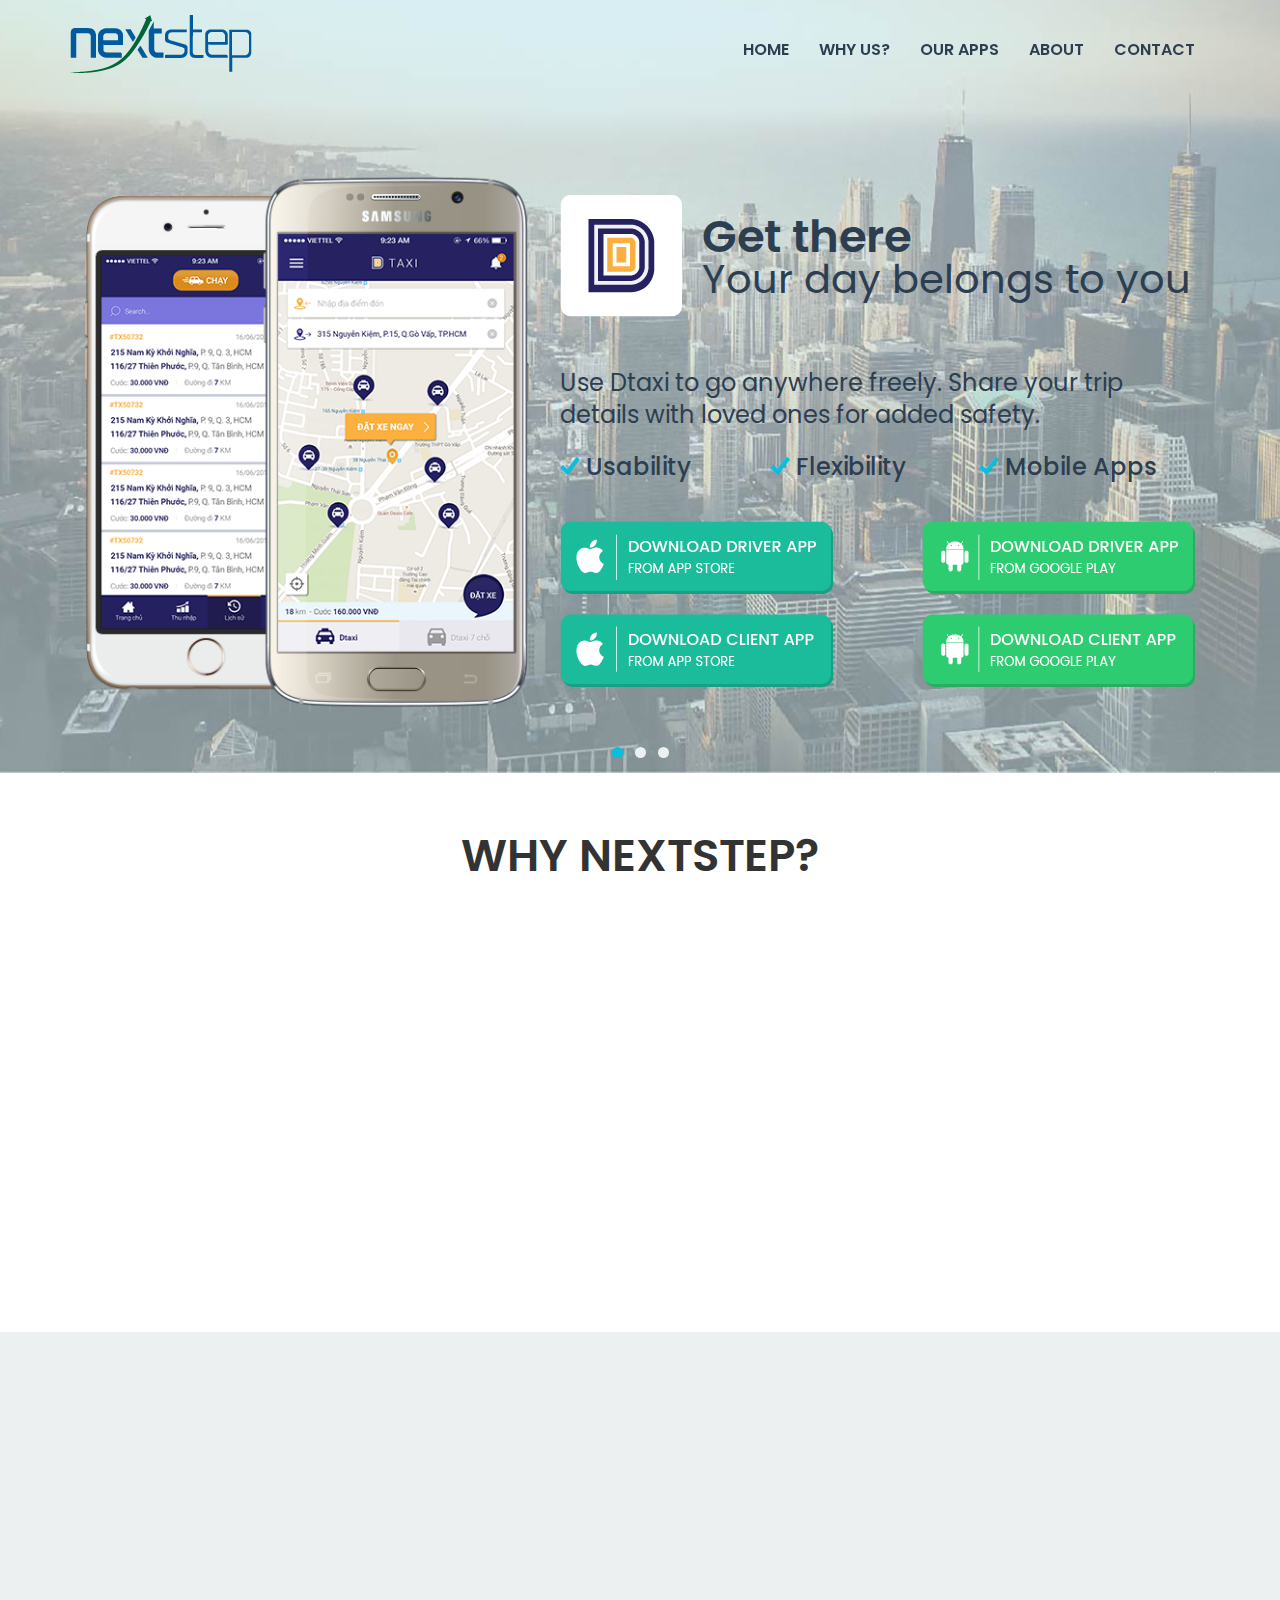
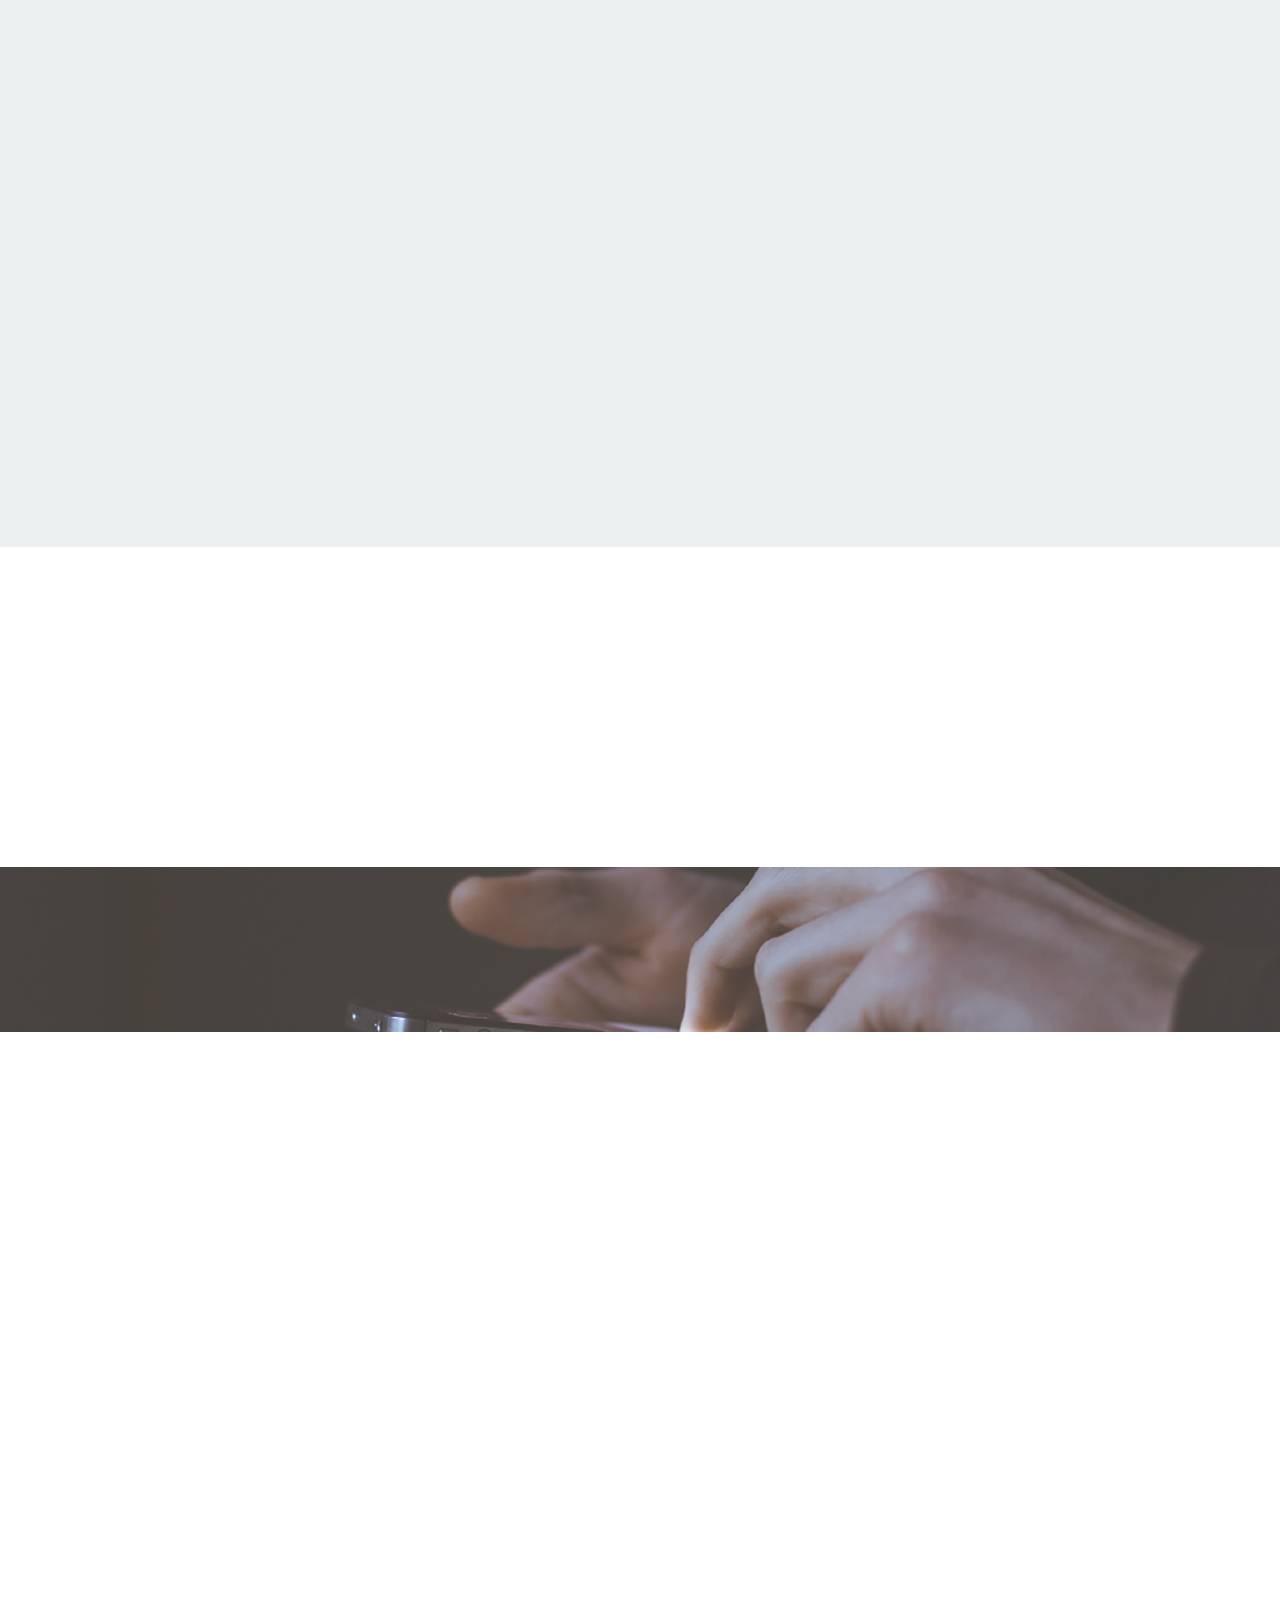
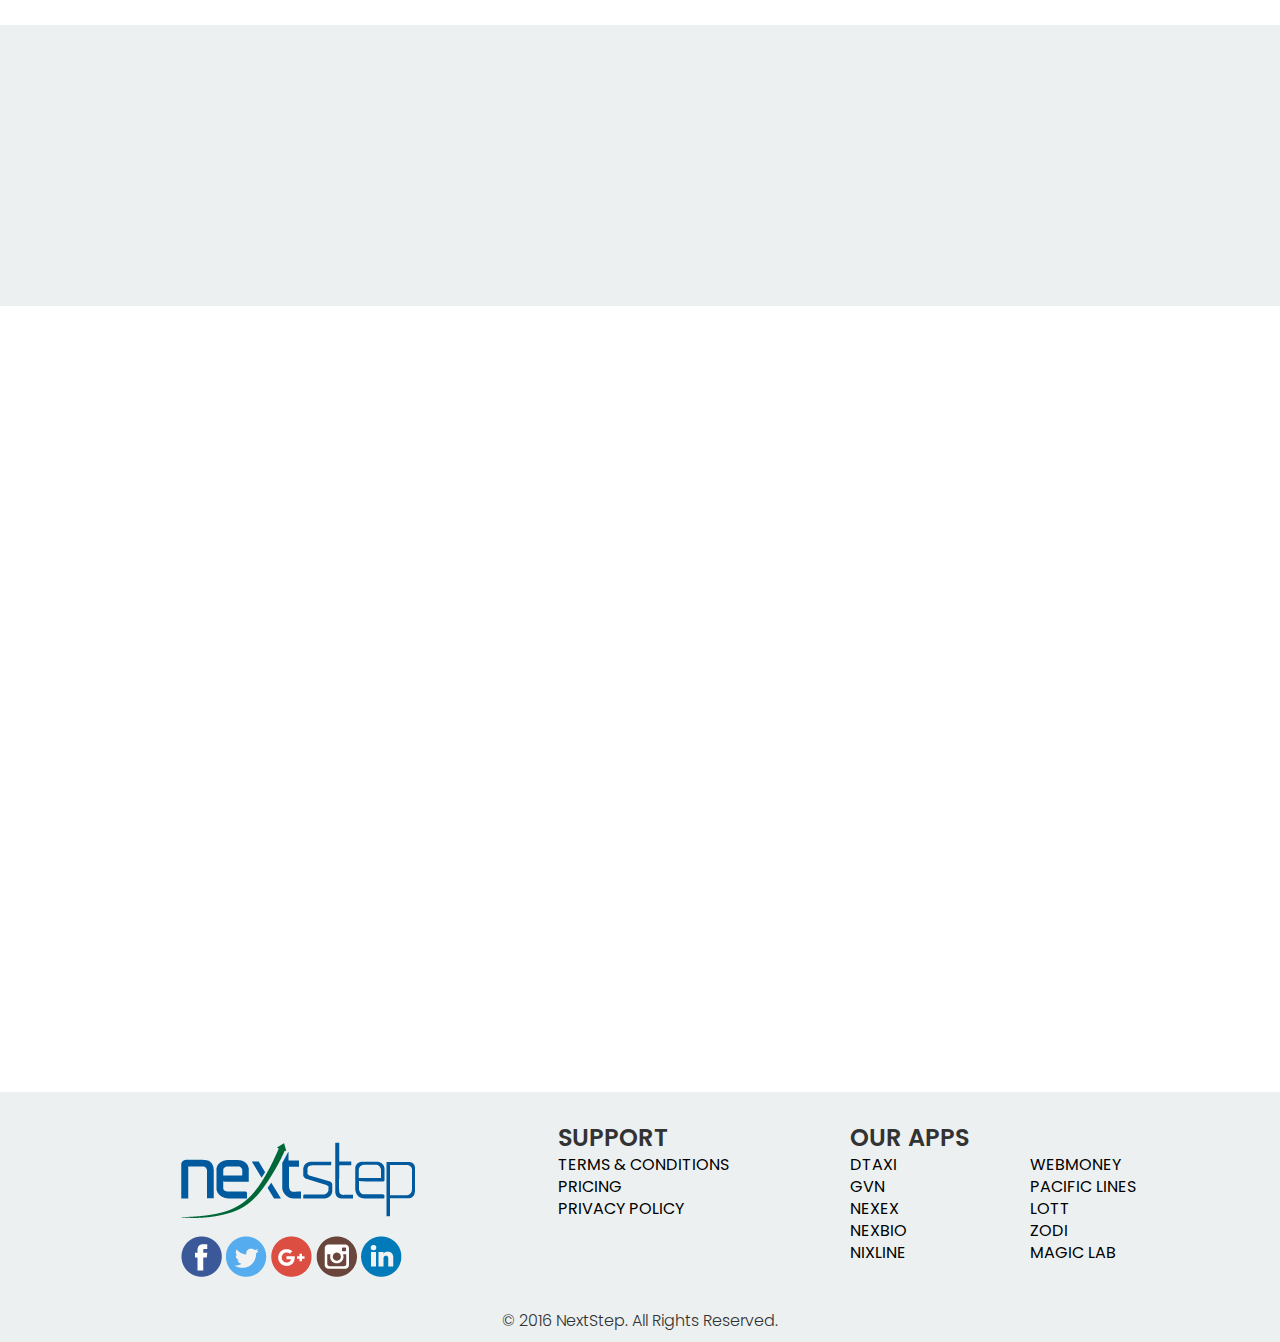
==== commit c9da82b5: "Draft contents" ====
--- a/index.html
+++ b/index.html
@@ -114,20 +114,20 @@
                 </div>
                 <div>
                   <h1>Ship Anywhere</h1>
-                  <h2>Your shop, your choice!</h2>
+                  <h2>Better Together</h2>
                 </div>
               </div>
               <div class="feature">
-                <p>Use Nexex to go anywhere freely. Share your trip details with loved ones for added safety.</p>
+                <p>Whatever you sell, however you ship, NexEx can help! It's easy to use and saves you time.</p>
                 <ul class="fea-list">
                   <li>
-                    <i class="ion ion-checkmark"></i> Usability
+                    <i class="ion ion-checkmark"></i> Honesty
                   </li>
                   <li>
-                    <i class="ion ion-checkmark"></i> Flexibility
+                    <i class="ion ion-checkmark"></i> Integrity
                   </li>
                   <li>
-                    <i class="ion ion-checkmark"></i> Mobile Apps
+                    <i class="ion ion-checkmark"></i> Value
                   </li>
                 </ul>
               </div>
@@ -158,21 +158,21 @@
                   <img src="images/header/gvn/gvn-logo.png" alt="gvn logo" class="img-responsive"/>
                 </div>
                 <div>
-                  <h1>Pro Cleaning</h1>
-                  <h2>Best service, best cost!</h2>
+                  <h1>First Class Cleaning</h1>
+                  <h2>Free time is priceless</h2>
                 </div>
               </div>
               <div class="feature">
                 <p>Use GVN to clean your house. With our service you’ll never worry about dirty anymore.</p>
                 <ul class="fea-list">
                   <li>
-                    <i class="ion ion-checkmark"></i> Usability
+                    <i class="ion ion-checkmark"></i> Professional
                   </li>
                   <li>
-                    <i class="ion ion-checkmark"></i> Flexibility
+                    <i class="ion ion-checkmark"></i> Fair Price
                   </li>
                   <li>
-                    <i class="ion ion-checkmark"></i> Mobile Apps
+                    <i class="ion ion-checkmark"></i> Clean
                   </li>
                 </ul>
               </div>
@@ -214,24 +214,21 @@
     <div class="why-info">
       <div class="row">
         <div class="col-lg-7">
-          <h3 class="wow fadeInLeft" data-wow-delay="0.2s">Why Should You Use the NextStep Apps and Services?</h3>
-          <p class="wow fadeInLeft" data-wow-delay="0.4s">Donec vitae orci imperdiet, porta nibh in, vehicula ante. Maecenas nibh lorem, semper sed euismod non, condimentum sit amet ligula.</p>
+          <h3 class="wow fadeInLeft" data-wow-delay="0.2s">Why Should You Use the NextStep Services?</h3>
+          <p class="wow fadeInLeft" data-wow-delay="0.4s">We wish to express our gratitude to all our customers for their support during the last time and hope to continue to accompany our customers on the path ahead.</p>
         </div>
       </div>
 
       <div class="row">
         <div class="col-lg-6">
           <div class="reason">
-            <p class="wow fadeInLeft" data-wow-delay="0.6s"><i class="ion ion-checkmark-circled"></i> Integer eu bibendum tellus. Praesent eget interdum mauris. Aliquam ligula purus.</p>
+            <p class="wow fadeInLeft" data-wow-delay="0.6s"><i class="ion ion-checkmark-circled"></i> Innovation is the foundation for survival and development. Continuous learning, constant innovation to deliver solutions of breakthrough nature and long-term value to our customers.</p>
           </div>
           <div class="reason">
-            <p class="wow fadeInLeft" data-wow-delay="0.8s"><i class="ion ion-checkmark-circled"></i> Fusce eleifend ut enim a sollicitudin. Donec consectetur lorem ligula.</p>
+            <p class="wow fadeInLeft" data-wow-delay="0.8s"><i class="ion ion-checkmark-circled"></i> Truthfulness, sense of justice and honesty at work. Keeping reputation with customers and partners.</p>
           </div>
           <div class="reason">
-            <p class="wow fadeInLeft" data-wow-delay="1s"><i class="ion ion-checkmark-circled"></i> Nam auctor, justo vel dignissim viverra, mi velit semper nulla, eu vehicula.</p>
-          </div>
-          <div class="reason">
-            <p class="wow fadeInLeft" data-wow-delay="1.2s"><i class="ion ion-checkmark-circled"></i> Proin rutrum leo vitae ipsum consectetur hendrerit.</p>
+            <p class="wow fadeInLeft" data-wow-delay="1s"><i class="ion ion-checkmark-circled"></i> Dedication Consider customers as the center. Respect the legitimate interests of the customers and serve customers with the highest capacity, responsibility, and aim to maximize the values that customers will receive.</p>
           </div>
         </div>
 
@@ -250,8 +247,8 @@
   <div class="container">
     <div class="row title">
       <div class="col-md-offset-2 col-md-8">
-        <h1 class="wow fadeInDown">OUR APPS</h1>
-        <p class="wow fadeInUp">Itatendam utentotatiat volupta expero ma volorum quiam vel estioreped erae rendipsa nulluptur ressunt eatistis etur, eatisti aut militat. Ate reicipid quidestia vent.</p>
+        <h1 class="wow fadeInDown">OUR PRODUCTS</h1>
+        <p class="wow fadeInUp">Modernize your applications portfolio, reduce costs and improve business agility with NextStep' Applications Outsourcing Services.</p>
       </div>
     </div>
 
@@ -352,7 +349,7 @@
     <div class="row title">
       <div class="col-md-offset-2 col-md-8">
         <h1 class="wow fadeInDown">ABOUT NEXTSTEP</h1>
-        <p class="wow fadeInUp">Sed in vehicula ex. In hendrerit eleifend erat, tincidunt ullamcorper eros convallis</p>
+        <p class="wow fadeInUp">NextStep aims to become one of the leading companies specializing in consulting and offering technology solutions in Vietnam and in the region.</p>
       </div>
     </div>
 
@@ -363,13 +360,13 @@
 
       <div class="col-md-6">
         <p class="wow fadeInRight" data-wow-delay="0.2s">
-          Proin mollis efficitur leo ac vulputate. Aliquam in dui vel velit rhoncus pellentesque quis scelerisque risus. Duis nec ultrices orci. Aliquam ultrices ligula eget tincidunt dignissim. Fusce vitae lobortis mauris, tristique auctor velit. Maecenas sed dapibus arcu. Cras elit ex, sodales quis blandit et, maximus nec leo.
+          NextStep is a Company specializing in consulting, investment and development of smart technology solutions for businesses wishing to apply into business operations, community building, business management and operation.
         </p>
         <p class="wow fadeInRight" data-wow-delay="0.4s">
-          Ut gravida odio at est tempus porttitor. Vestibulum justo sem, sodales vel ligula id, venenatis sagittis magna. Quisque imperdiet enim id ex euismod, id porta velit rhoncus. Fusce imperdiet ligula id urna pulvinar faucibus.
+          In parallel to that, NextStep offers consulting solutions and operates marketing and market development campaigns for technology products of customers.
         </p>
         <p class="wow fadeInRight" data-wow-delay="0.6s">
-          Quisque dignissim libero justo, at varius nisi fringilla ac. Aliquam ut pharetra neque. Quisque rhoncus ornare imperdiet. Quisque laoreet arcu eget ante interdum, sit amet vestibulum neque convallis. Donec a enim at diam eleifend condimentum sit amet et metus.
+          Our product development and design team is constantly innovative and cared for each product to provide exquisite experience and class quality to our customers
         </p>
         <p class="wow fadeInRight" data-wow-delay="0.8s">
           THE NEX TEAM
@@ -387,7 +384,7 @@
     <div class="row title">
       <div class="col-md-offset-2 col-md-8">
         <h1 class="wow fadeInDown">OUR CLIENTS</h1>
-        <p class="wow fadeInUp">Morbi turpis erat, aliquam a dictum in, fermentum efficitur orci</p>
+        <p class="wow fadeInUp">We work both diligently and intelligently to ensure that the needs of our clients come first.</p>
       </div>
     </div>
     <div class="owl-carousel wow flipInX">
@@ -421,7 +418,7 @@
       <div class="row title">
         <div class="col-md-offset-2 col-md-8">
           <h1 class="wow fadeInDown">GET IN TOUCH</h1>
-          <p class="wow fadeInUp">Donec augue ante, commodo nec sem ac, venenatis mattis dolor. Nunc magna libero, mollis eget convallis ut, tempus vitae odio. </p>
+          <p class="wow fadeInUp">We welcome you to contact us for more information about any of our products or services.</p>
         </div>
       </div>
 
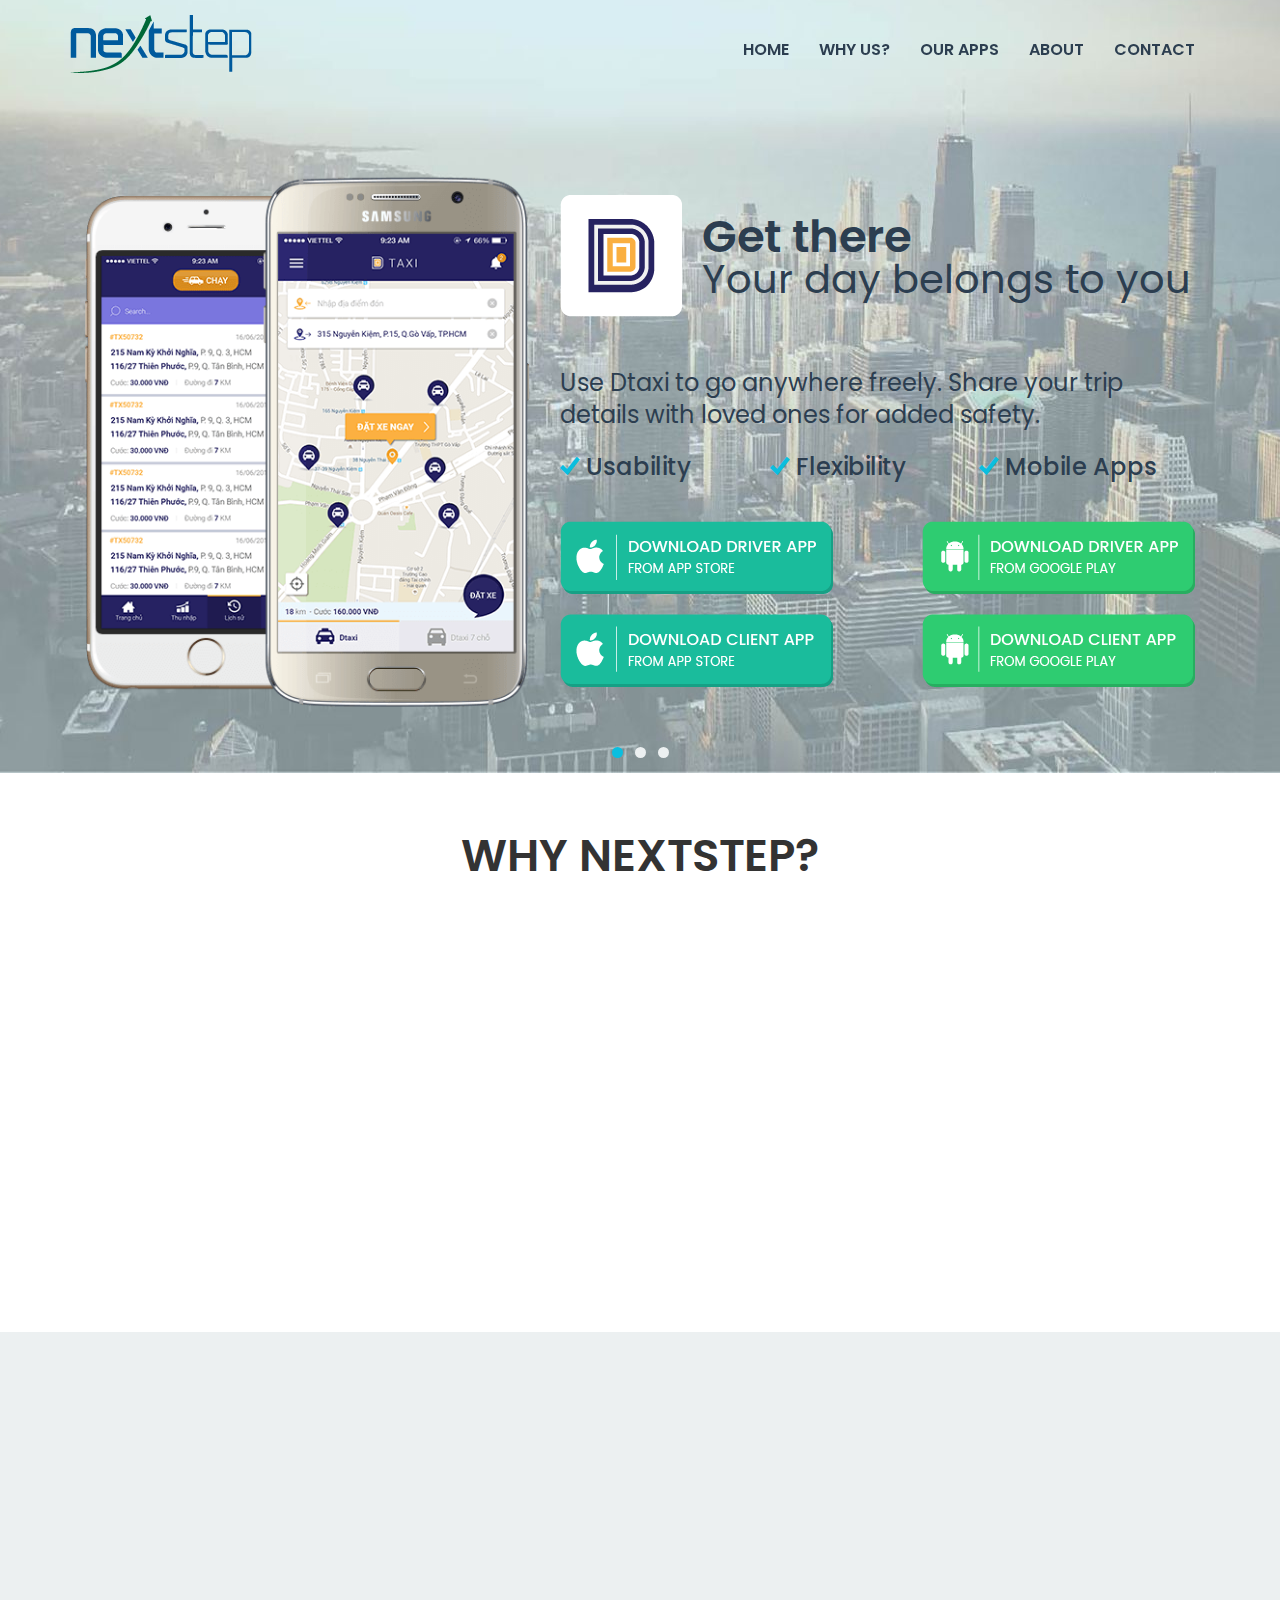
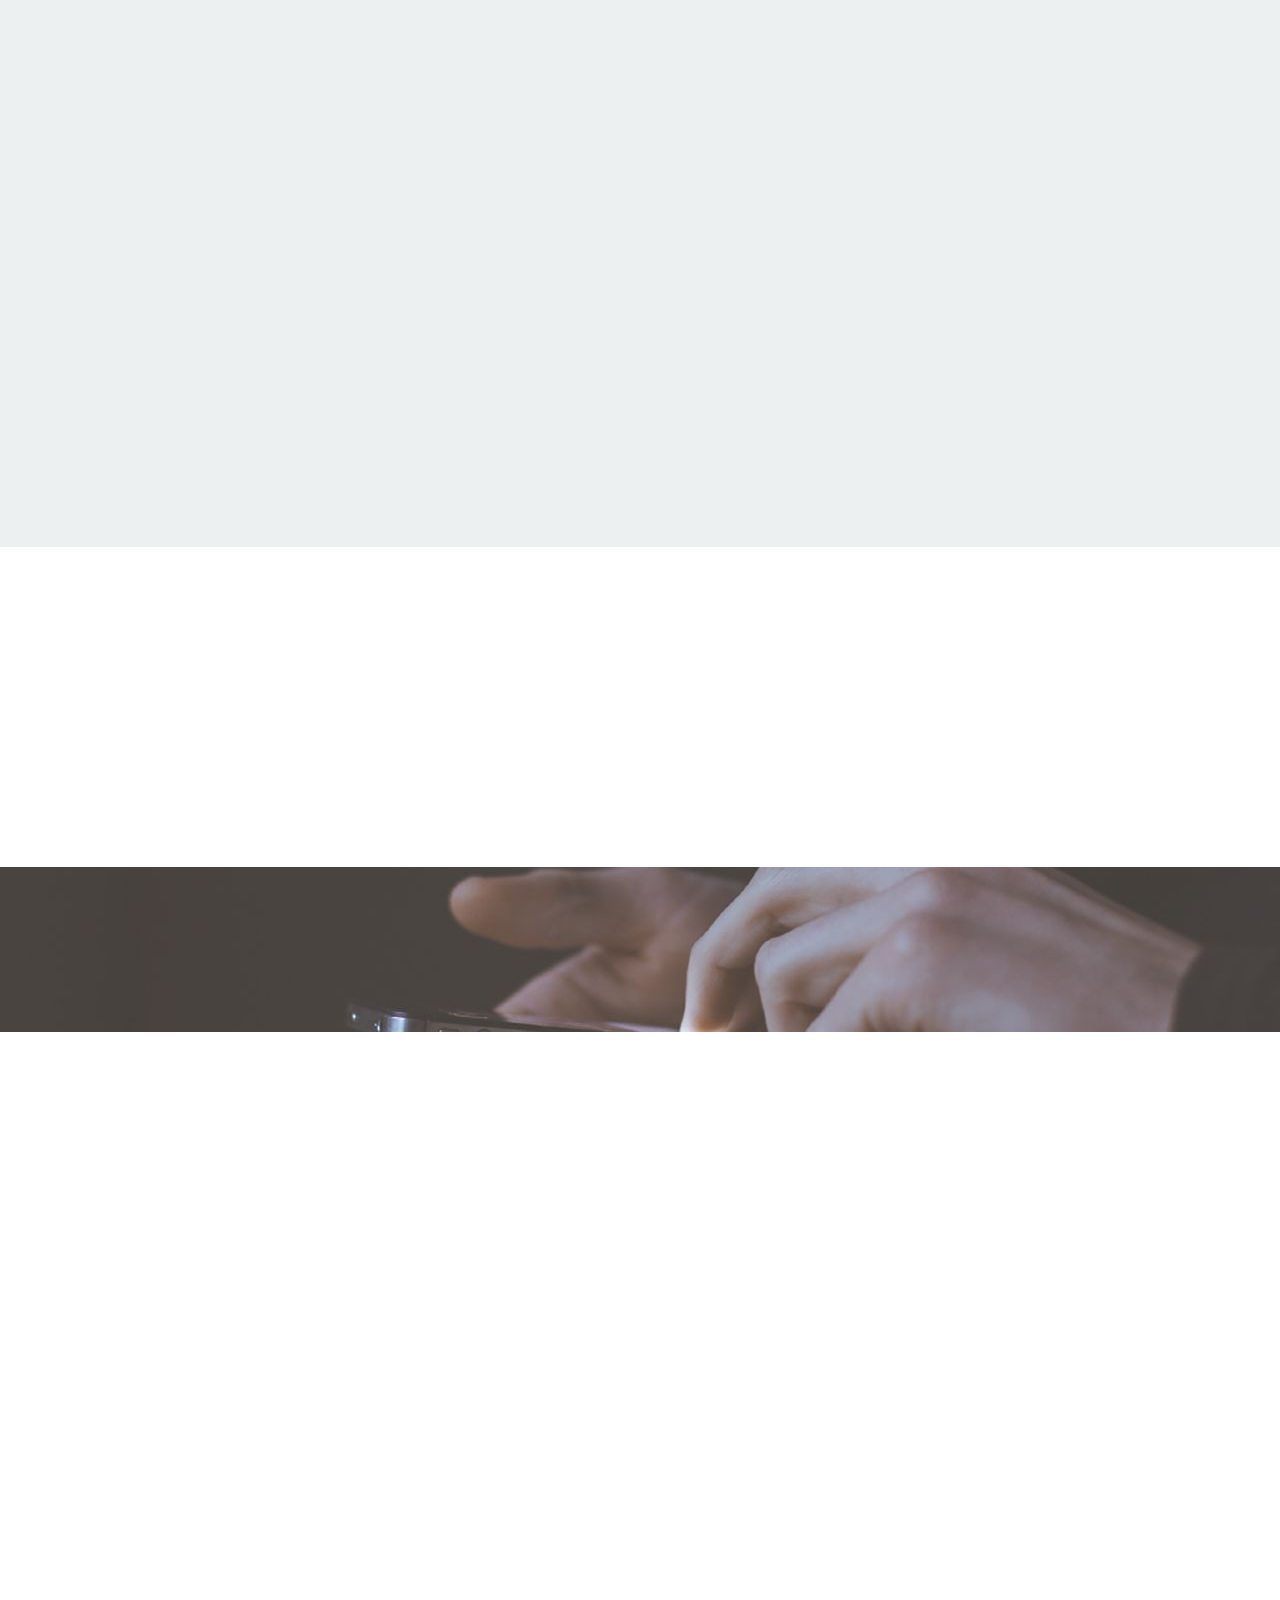
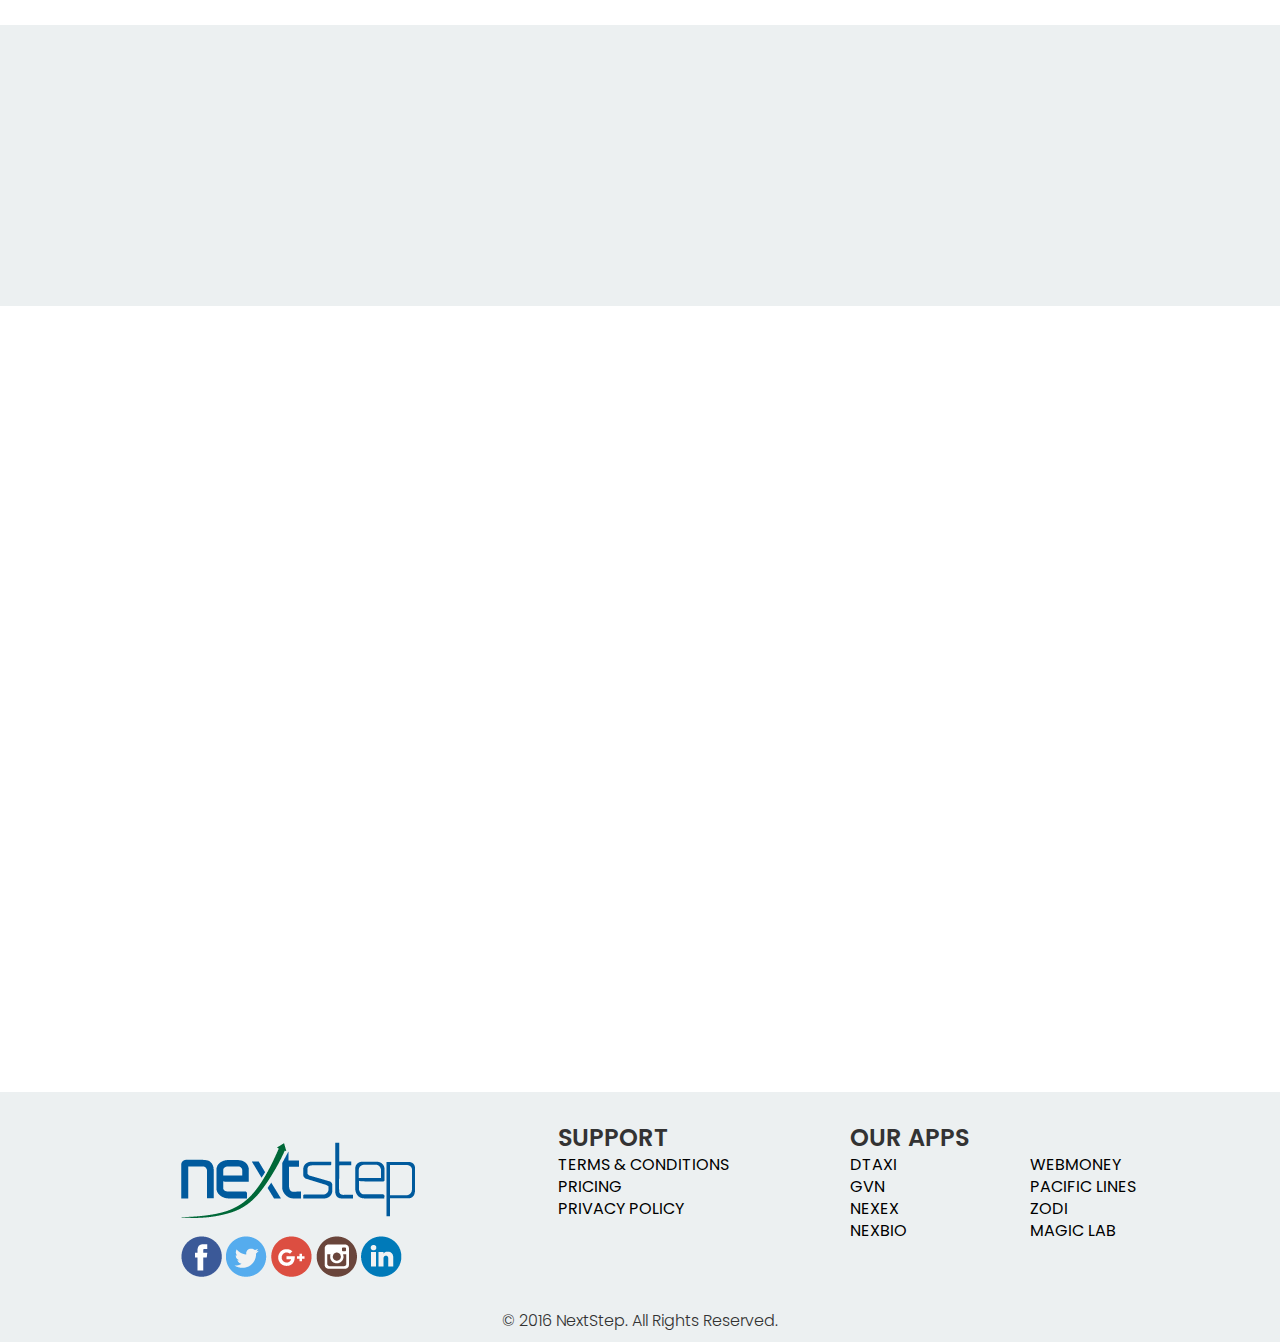
==== commit 66294093: "Add links and coming soon site" ====
--- a/index.html
+++ b/index.html
@@ -133,12 +133,12 @@
               </div>
               <div class="download">
                 <div class="ios">
-                  <a href="#"><img src="images/header/nexex/nexex-ios-shipper-btn.png" alt="iOS shipper app" class="img-responsive" /></a>
-                  <a href="#"><img src="images/header/nexex/nexex-ios-shop-btn.png" alt="iOS shop app" class="img-responsive"/></a>
+                  <a href="https://itunes.apple.com/vn/app/nexex-shipper/id1132095099?mt=8"><img src="images/header/nexex/nexex-ios-shipper-btn.png" alt="iOS shipper app" class="img-responsive" /></a>
+                  <a href="https://itunes.apple.com/vn/app/nexex-shop/id1132073282?mt=8"><img src="images/header/nexex/nexex-ios-shop-btn.png" alt="iOS shop app" class="img-responsive"/></a>
                 </div>
                 <div class="android">
-                  <a href="#"><img src="images/header/nexex/nexex-android-shipper-btn.png" alt="Android shipper app" class="img-responsive"/></a>
-                  <a href="#"><img src="images/header/nexex/nexex-android-shop-btn.png" alt="Android shop app" class="img-responsive"/></a>
+                  <a href="https://play.google.com/store/apps/details?id=vn.nextlevel.nextexpressshipper&hl=vi"><img src="images/header/nexex/nexex-android-shipper-btn.png" alt="Android shipper app" class="img-responsive"/></a>
+                  <a href="https://play.google.com/store/apps/details?id=vn.nextlevel.nextexpressshop&hl=vi"><img src="images/header/nexex/nexex-android-shop-btn.png" alt="Android shop app" class="img-responsive"/></a>
                 </div>
               </div>
             </div>
@@ -260,10 +260,10 @@
             <li><img src="images/mockups/mockup-gvn.png" alt="GVN all screens" class="img-responsive" /></li>
             <li><img src="images/mockups/mockup-nexex.png" alt="Nexex all screens" class="img-responsive" /></li>
             <li><img src="images/mockups/mockup-nexbio.png" alt="NexBio all screens" class="img-responsive" /></li>
-            <li><img src="images/mockups/mockup-nexline.png" alt="NexLine all screens" class="img-responsive" /></li>
+            <!-- <li><img src="images/mockups/mockup-nexline.png" alt="NexLine all screens" class="img-responsive" /></li> -->
             <li><img src="images/mockups/mockup-webmoney.png" alt="Webmoney all screens" class="img-responsive" /></li>
             <li><img src="images/mockups/mockup-pacific-lines.png" alt="Pacific Lines all screens" class="img-responsive" /></li>
-            <li><img src="images/mockups/mockup-magic-lab.png" alt="Magic Lab all screens" class="img-responsive" /></li>
+            <!-- <li><img src="images/mockups/mockup-magic-lab.png" alt="Magic Lab all screens" class="img-responsive" /></li> -->
             <li><img src="images/mockups/mockup-zodi.png" alt="Zodi all screens" class="img-responsive" /></li>
             <li><img src="images/mockups/mockup-gvn.png" alt="GVN all screens" class="img-responsive" /></li>
           </ul>
@@ -283,41 +283,41 @@
           <p>DTAXI</p>
         </div>
         <div>
-          <a href="#"><img src="images/apps-link/gvn-logo.png" alt="GVN" /></a>
+          <a href="http://gvn.nexx.vn"><img src="images/apps-link/gvn-logo.png" alt="GVN" /></a>
           <p>GVN</p>
         </div>
         <div>
-          <a href="#"><img src="images/apps-link/nexex-logo.png" alt="NexEx" /></a>
+          <a href="http://ex.nexx.vn"><img src="images/apps-link/nexex-logo.png" alt="NexEx" /></a>
           <p>NEXEX</p>
         </div>
         <div>
-          <a href="#"><img src="images/apps-link/nexbio-logo.png" alt="NexBio" /></a>
+          <a href="http://nexbio.vn"><img src="images/apps-link/nexbio-logo.png" alt="NexBio" /></a>
           <p>NEXBIO</p>
         </div>
-        <div>
+        <!-- <div>
           <a href="#"><img src="images/apps-link/nexline-logo.png" alt="NexLine" /></a>
           <p>NEXLINE</p>
-        </div>
-        <div>
-          <a href="#"><img src="images/apps-link/webmoney-logo.png" alt="Webmoney" /></a>
+        </div> -->
+        <div>
+          <a href="https://webmoney.com.vn"><img src="images/apps-link/webmoney-logo.png" alt="Webmoney" /></a>
           <p>WEBMONEY</p>
         </div>
         <div>
-          <a href="#"><img src="images/apps-link/pacific-line-logo.png" alt="Pacific Lines" /></a>
+          <a href="http://pacificlines.com.vn"><img src="images/apps-link/pacific-line-logo.png" alt="Pacific Lines" /></a>
           <p>PACIFIC LINES</p>
         </div>
         <div>
-          <a href="#"><img src="images/apps-link/magic-lab-logo.png" alt="Magic Lab" /></a>
+          <a href="https://itunes.apple.com/us/app/magiclab-add-magic-effects/id942370028?mt=8"><img src="images/apps-link/magic-lab-logo.png" alt="Magic Lab" /></a>
           <p>MAGIC LAB</p>
         </div>
         <div>
-          <a href="#"><img src="images/apps-link/zodi-logo.png" alt="Zodi" /></a>
+          <a href="http://zodi.nexx.vn"><img src="images/apps-link/zodi-logo.png" alt="Zodi" /></a>
           <p>ZODI</p>
         </div>
-        <div>
+        <!-- <div>
           <a href="#"><img src="images/apps-link/lotto-logo.png" alt="Lotto" /></a>
           <p>LOTTO</p>
-        </div>
+        </div> -->
       </div>
     </div>
   </div>
@@ -389,22 +389,22 @@
     </div>
     <div class="owl-carousel wow flipInX">
       <div>
-        <a href=""><img src="images/clients/1.png" alt="" /></a>
+        <a href="http://www.damsenwaterpark.com.vn/en/"><img src="images/clients/1.png" alt="Dam Sen Water Park" /></a>
       </div>
       <div>
-        <a href=""><img src="images/clients/2.png" alt="" /></a>
+        <a href="http://www.happyclean.vn/"><img src="images/clients/2.png" alt="HappyClean" /></a>
       </div>
       <div>
-        <a href=""><img src="images/clients/3.png" alt="" /></a>
+        <a href="https://webmoney.com.vn"><img src="images/clients/3.png" alt="" /></a>
       </div>
       <div>
-        <a href=""><img src="images/clients/4.png" alt="" /></a>
+        <a href="http://pacificlines.com.vn"><img src="images/clients/4.png" alt="" /></a>
       </div>
       <div>
-        <a href=""><img src="images/clients/5.png" alt="" /></a>
+        <a href="http://nexbio.vn"><img src="images/clients/5.png" alt="" /></a>
       </div>
       <div>
-        <a href=""><img src="images/clients/6.png" alt="" /></a>
+        <a href="http://ex.nexx.vn"><img src="images/clients/6.png" alt="" /></a>
       </div>
     </div>
   </div>
@@ -495,7 +495,7 @@
       <div class="col-sm-5">
         <div class="socials">
           <div class="brand">
-            <a href="#"><img src="images/socials/brand-ft.png" alt="NextStep" /></a>
+            <a href="http://nextstep.nexx.vn"><img src="images/socials/brand-ft.png" alt="NextStep" /></a>
           </div>
 
           <div class="social-icons">
@@ -510,27 +510,25 @@
 
       <div class="col-sm-3">
         <h3>SUPPORT</h3>
-        <p><a href="#">TERMS & CONDITIONS</a></p>
-        <p><a href="#">PRICING</a></p>
-        <p><a href="#">PRIVACY POLICY</a></p>
+        <p><a href="coming-soon/index.html">TERMS & CONDITIONS</a></p>
+        <p><a href="coming-soon/index.html">PRICING</a></p>
+        <p><a href="coming-soon/index.html">PRIVACY POLICY</a></p>
       </div>
 
       <div class="col-sm-4">
         <h3>OUR APPS</h3>
         <div class="haft">
           <p><a href="#">DTAXI</a></p>
-          <p><a href="#">GVN</a></p>
-          <p><a href="#">NEXEX</a></p>
-          <p><a href="#">NEXBIO</a></p>
-          <p><a href="#">NIXLINE</a></p>
+          <p><a href="http://gvn.nexx.vn">GVN</a></p>
+          <p><a href="http://ex.nexx.vn">NEXEX</a></p>
+          <p><a href="http://nexbio.vn">NEXBIO</a></p>
         </div>
 
         <div class="haft">
-          <p><a href="#">WEBMONEY</a></p>
-          <p><a href="#">PACIFIC LINES</a></p>
-          <p><a href="#">LOTT</a></p>
-          <p><a href="#">ZODI</a></p>
-          <p><a href="#">MAGIC LAB</a></p>
+          <p><a href="https://webmoney.com.vn">WEBMONEY</a></p>
+          <p><a href="http://pacificlines.com.vn">PACIFIC LINES</a></p>
+          <p><a href="http://zodi.nexx.vn">ZODI</a></p>
+          <p><a href="https://itunes.apple.com/us/app/magiclab-add-magic-effects/id942370028?mt=8">MAGIC LAB</a></p>
         </div>
       </div>
     </div>
--- a/css/style.css
+++ b/css/style.css
@@ -211,7 +211,7 @@
   background: #ECF0F1 url(../images/header/nexex/nexex-bg.jpg) bottom center no-repeat; }
 
 .slide-gvn {
-  background: #ECF0F1 url(../images/header/gvn/gvn-bg.png) bottom center no-repeat; }
+  background: #ECF0F1 url(../images/header/gvn/gvn-bg.jpg) bottom center no-repeat; }
   .slide-gvn h1 {
     font-size: 43px; }
 
@@ -219,6 +219,7 @@
 /* why */
 #why h3 {
   color: #0ABEDF; }
+
 #why .reason {
   margin: 30px 0 30px 50px;
   font-weight: 300; }
@@ -246,7 +247,7 @@
 /* end apps link */
 /* subscribe */
 #subscribe {
-  background: #ECF0F1 url(../images/subscribe-bg.png) center center no-repeat;
+  background: #ECF0F1 url(../images/subscribe-bg.jpg) center center no-repeat;
   padding: 45px 0;
   overflow: hidden; }
   #subscribe h3 {
@@ -323,81 +324,62 @@
 @media screen and (max-width: 1200px) {
   #home p {
     font-size: 20px; }
-
   .slide-dtaxi .app-info .title, .slide-nexex .app-info .title, .slide-gvn .app-info .title, .slide-nexex .app-info .title, .slide-gvn .app-info .title {
     padding-top: 0;
     font-size: 30px; }
-
   .slide-dtaxi .app-info .title h1, .slide-nexex .app-info .title h1, .slide-gvn .app-info .title h1, .slide-nexex .app-info .title h1, .slide-gvn .app-info .title h1 {
     font-size: 36px; }
-
   .slide-dtaxi .app-info .feature, .slide-nexex .app-info .feature, .slide-gvn .app-info .feature, .slide-nexex .app-info .feature, .slide-gvn .app-info .feature {
     font-size: 20px;
     padding-top: 20px; }
-
   .slide-dtaxi .app-info .download .ios, .slide-nexex .app-info .download .ios, .slide-gvn .app-info .download .ios, .slide-dtaxi .app-info .download .android, .slide-nexex .app-info .download .android, .slide-gvn .app-info .download .android, .slide-nexex .app-info .download .ios, .slide-nexex .app-info .download .android, .slide-gvn .app-info .download .ios, .slide-gvn .app-info .download .android,
-  .slide-dtaxi .app-info .download .android,
-  .slide-nexex .app-info .download .android,
-  .slide-gvn .app-info .download .android, .slide-nexex .app-info .download .android, .slide-gvn .app-info .download .android {
+  .slide-dtaxi .app-info .download .android, .slide-nexex .app-info .download .android, .slide-gvn .app-info .download .android, .slide-nexex .app-info .download .android, .slide-gvn .app-info .download .android {
     padding-right: 10%; }
-
   .why-img {
     display: none; } }
+
 @media screen and (max-width: 992px) {
   #home p {
     font-size: 16px;
     line-height: 22px; }
-
   .slide-dtaxi, .slide-nexex, .slide-gvn, .slide-nexex, .slide-gvn {
     padding-top: 140px !important; }
-
   .slide-dtaxi .app-info .title, .slide-nexex .app-info .title, .slide-gvn .app-info .title, .slide-nexex .app-info .title, .slide-gvn .app-info .title {
     padding-top: 0;
     font-size: 24px; }
-
   .slide-dtaxi .app-info .title h1, .slide-nexex .app-info .title h1, .slide-gvn .app-info .title h1, .slide-nexex .app-info .title h1, .slide-gvn .app-info .title h1 {
     font-size: 30px; }
-
   .slide-dtaxi .app-info .feature, .slide-nexex .app-info .feature, .slide-gvn .app-info .feature, .slide-nexex .app-info .feature, .slide-gvn .app-info .feature {
     font-size: 16px;
     padding-top: 20px; }
-
   .slide-dtaxi .app-info .feature .fea-list, .slide-nexex .app-info .feature .fea-list, .slide-gvn .app-info .feature .fea-list, .slide-nexex .app-info .feature .fea-list, .slide-gvn .app-info .feature .fea-list {
     padding: 10px 0; }
-
   .slide-dtaxi .app-info .download, .slide-nexex .app-info .download, .slide-gvn .app-info .download, .slide-nexex .app-info .download, .slide-gvn .app-info .download {
     margin-top: 35px; }
-
   .slide-dtaxi .app-info .download .ios img, .slide-nexex .app-info .download .ios img, .slide-gvn .app-info .download .ios img, .slide-dtaxi .app-info .download .android img, .slide-nexex .app-info .download .android img, .slide-gvn .app-info .download .android img, .slide-nexex .app-info .download .ios img, .slide-nexex .app-info .download .android img, .slide-gvn .app-info .download .ios img, .slide-gvn .app-info .download .android img,
-  .slide-dtaxi .app-info .download .android img,
-  .slide-nexex .app-info .download .android img,
-  .slide-gvn .app-info .download .android img, .slide-nexex .app-info .download .android img, .slide-gvn .app-info .download .android img {
+  .slide-dtaxi .app-info .download .android img, .slide-nexex .app-info .download .android img, .slide-gvn .app-info .download .android img, .slide-nexex .app-info .download .android img, .slide-gvn .app-info .download .android img {
     margin-bottom: 10px; }
-
   #contact-data p {
     font-size: 13px; }
-
   #footer {
     text-align: center; }
     #footer h3 {
       padding: 15px 0 5px; }
     #footer .haft {
       width: 100%; } }
+
 @media screen and (max-width: 768px) {
   .navbar-default {
     height: auto;
     background-color: #ECF0F1;
     border: none; }
-
   .navbar-default .navbar-nav > .active > a,
   .navbar-default .navbar-nav > .active > a:hover {
     background-color: #ECF0F1;
     border-bottom: none;
     color: #0ABEDF; }
-
   .navbar-default .navbar-nav > .active > a:focus {
     color: #0ABEDF; }
-
   .navbar-default .navbar-nav > li > a {
     height: 50px;
     line-height: 30px;
@@ -407,103 +389,74 @@
     color: #2C3E50;
     text-align: center;
     background-color: #ECF0F1; }
-
   .navbar-default .navbar-nav > li > a:hover {
     border-bottom: none; }
-
   .navbar-default .navbar-nav > li > a:hover {
     color: #0ABEDF; }
-
   .navbar-brand > img {
     display: none; }
-
   .navbar-default .navbar-toggle {
     float: left;
     margin-left: 15px; }
-
   .navbar-default .navbar-toggle:focus,
   .navbar-default .navbar-toggle:hover {
     background-color: #ECF0F1; }
-
   .navbar-default .navbar-collapse,
   .navbar-default .navbar-form {
     border: none; }
-
   .slide-dtaxi, .slide-nexex, .slide-gvn, .slide-nexex, .slide-gvn {
     padding-top: 100px !important; }
-
   .slide-dtaxi .app-info .title, .slide-nexex .app-info .title, .slide-gvn .app-info .title, .slide-nexex .app-info .title, .slide-gvn .app-info .title {
     padding-top: 20px; }
-
   .slide-dtaxi .app-info .title img, .slide-nexex .app-info .title img, .slide-gvn .app-info .title img, .slide-nexex .app-info .title img, .slide-gvn .app-info .title img {
     width: 80px; }
-
   .slide-dtaxi .app-info .feature .fea-list, .slide-nexex .app-info .feature .fea-list, .slide-gvn .app-info .feature .fea-list, .slide-nexex .app-info .feature .fea-list, .slide-gvn .app-info .feature .fea-list {
     font-size: 18px; }
-
   #contact-data p {
     font-size: 16px; } }
+
 @media screen and (max-width: 480px) {
   h1 {
     font-size: 36px;
     font-weight: 600; }
-
   h3 {
     font-size: 20px;
     font-weight: 600;
     line-height: 28px; }
-
   p {
     font-size: 14px;
     line-height: 18px;
     font-weight: 300; }
-
   .slide-dtaxi .app-info .title, .slide-nexex .app-info .title, .slide-gvn .app-info .title, .slide-nexex .app-info .title, .slide-gvn .app-info .title {
     font-size: 18px; }
-
   .slide-dtaxi .app-info .title h1, .slide-nexex .app-info .title h1, .slide-gvn .app-info .title h1, .slide-nexex .app-info .title h1, .slide-gvn .app-info .title h1 {
     font-size: 24px; }
-
   .slide-dtaxi .app-info .feature, .slide-nexex .app-info .feature, .slide-gvn .app-info .feature, .slide-nexex .app-info .feature, .slide-gvn .app-info .feature {
     font-size: 14px;
     padding-top: 20px; }
-
   .slide-dtaxi .app-info .feature .fea-list, .slide-nexex .app-info .feature .fea-list, .slide-gvn .app-info .feature .fea-list, .slide-nexex .app-info .feature .fea-list, .slide-gvn .app-info .feature .fea-list {
     font-size: 14px; }
-
   .slide-dtaxi .app-info .download .ios, .slide-nexex .app-info .download .ios, .slide-gvn .app-info .download .ios, .slide-dtaxi .app-info .download .android, .slide-nexex .app-info .download .android, .slide-gvn .app-info .download .android, .slide-nexex .app-info .download .ios, .slide-nexex .app-info .download .android, .slide-gvn .app-info .download .ios, .slide-gvn .app-info .download .android,
-  .slide-dtaxi .app-info .download .android,
-  .slide-nexex .app-info .download .android,
-  .slide-gvn .app-info .download .android, .slide-nexex .app-info .download .android, .slide-gvn .app-info .download .android {
+  .slide-dtaxi .app-info .download .android, .slide-nexex .app-info .download .android, .slide-gvn .app-info .download .android, .slide-nexex .app-info .download .android, .slide-gvn .app-info .download .android {
     padding-right: 0;
     width: 100%; }
-
   .slide-dtaxi .app-info .download .android img, .slide-nexex .app-info .download .android img, .slide-gvn .app-info .download .android img, .slide-nexex .app-info .download .android img, .slide-gvn .app-info .download .android img,
-  .slide-dtaxi .app-info .download .ios img,
-  .slide-nexex .app-info .download .ios img,
-  .slide-gvn .app-info .download .ios img,
-  .slide-dtaxi .app-info .download .android img,
-  .slide-nexex .app-info .download .android img,
-  .slide-gvn .app-info .download .android img, .slide-nexex .app-info .download .iso img, .slide-gvn .app-info .download .iso img {
+  .slide-dtaxi .app-info .download .ios img, .slide-nexex .app-info .download .ios img, .slide-gvn .app-info .download .ios img, .slide-dtaxi .app-info .download .android img, .slide-nexex .app-info .download .android img, .slide-gvn .app-info .download .android img, .slide-nexex .app-info .download .iso img, .slide-gvn .app-info .download .iso img {
     float: none;
     margin: 10px auto; }
-
   #why .reason {
     margin-left: 10px; }
-
   #contact-data p {
     font-size: 14px; } }
+
 @media screen and (min-width: 767px) and (max-width: 769px) {
   .slide-dtaxi .app-info .feature .fea-list, .slide-nexex .app-info .feature .fea-list, .slide-gvn .app-info .feature .fea-list, .slide-nexex .app-info .feature .fea-list,
   .slide-gvn .app-info .feature .fea-list, .slide-nexex .app-info .feature .fea-list, .slide-gvn .app-info .feature .fea-list {
     font-size: 17px; }
-
   .navbar-default .navbar-nav > li > a {
     height: 60px; }
-
   .navbar-brand > img {
     display: inline;
     max-height: 35px; } }
+
 /* end mobile */
-
-/*# sourceMappingURL=style.css.map */
